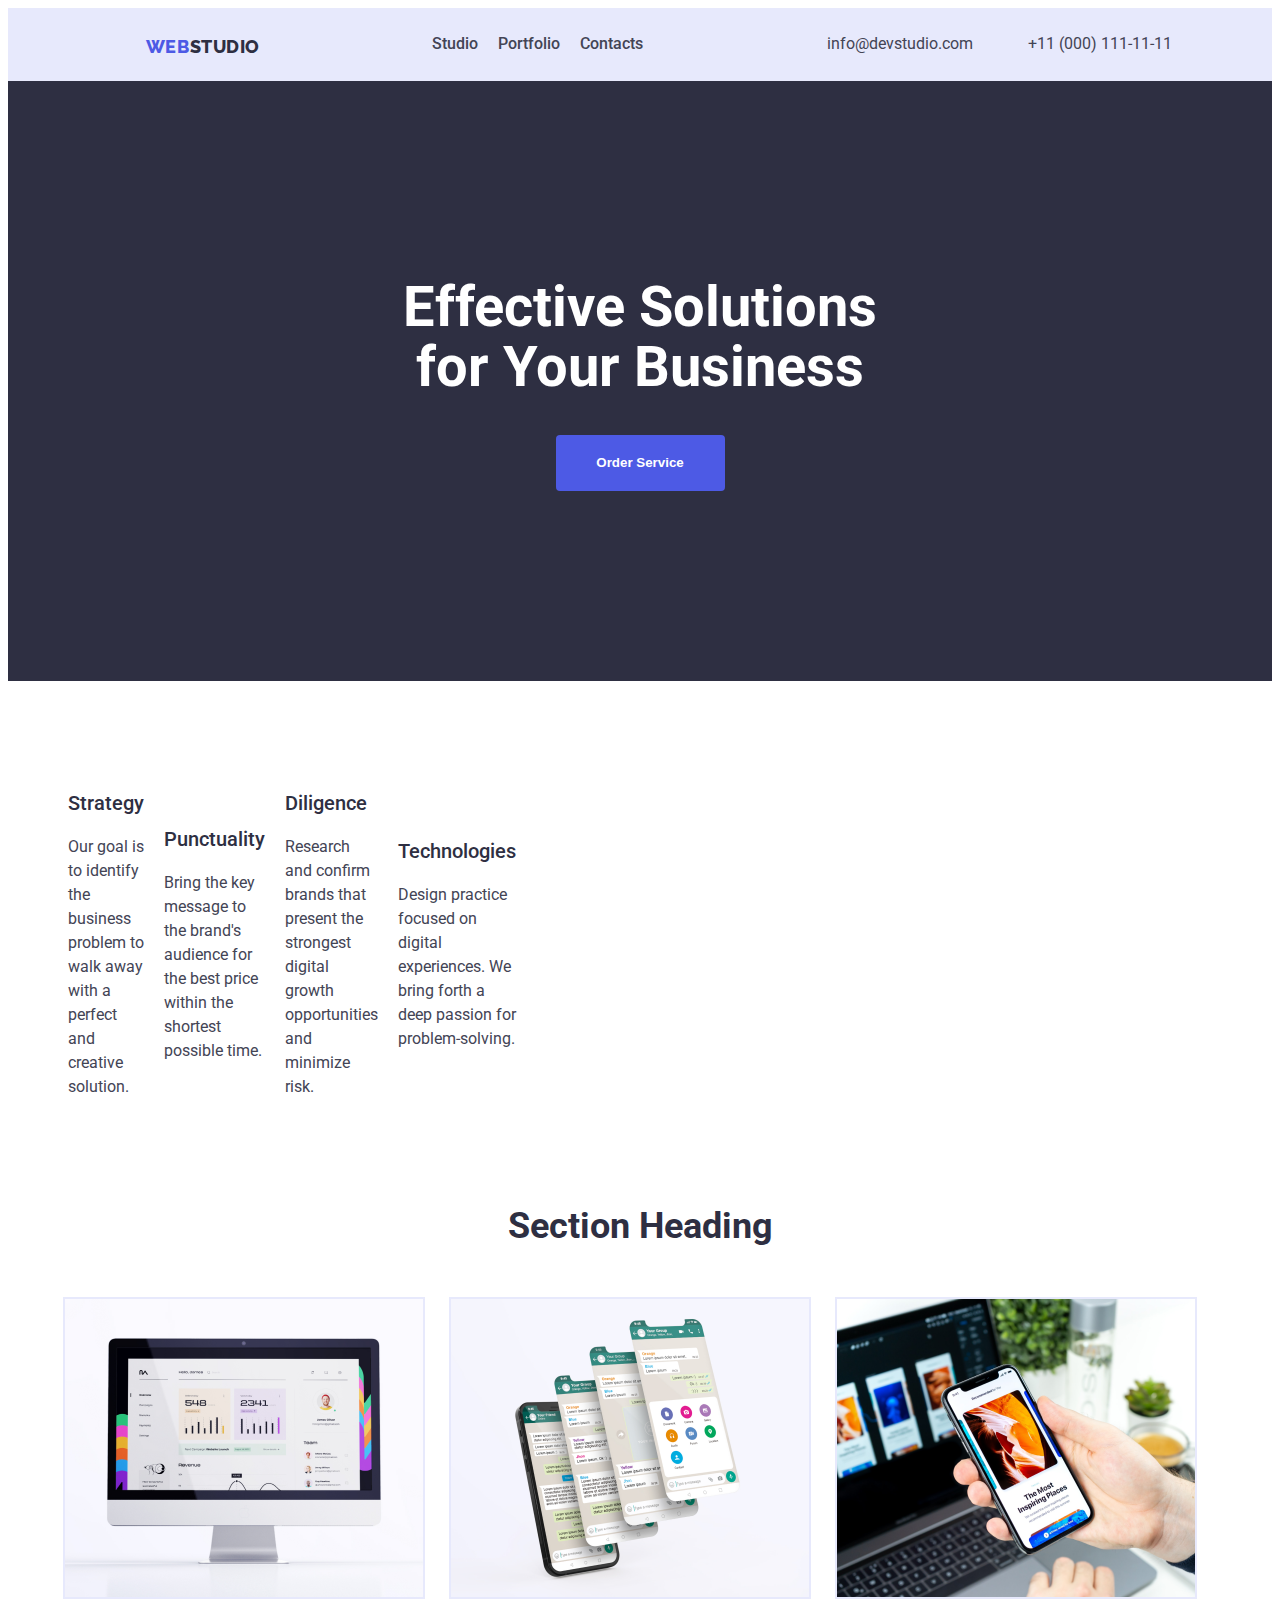
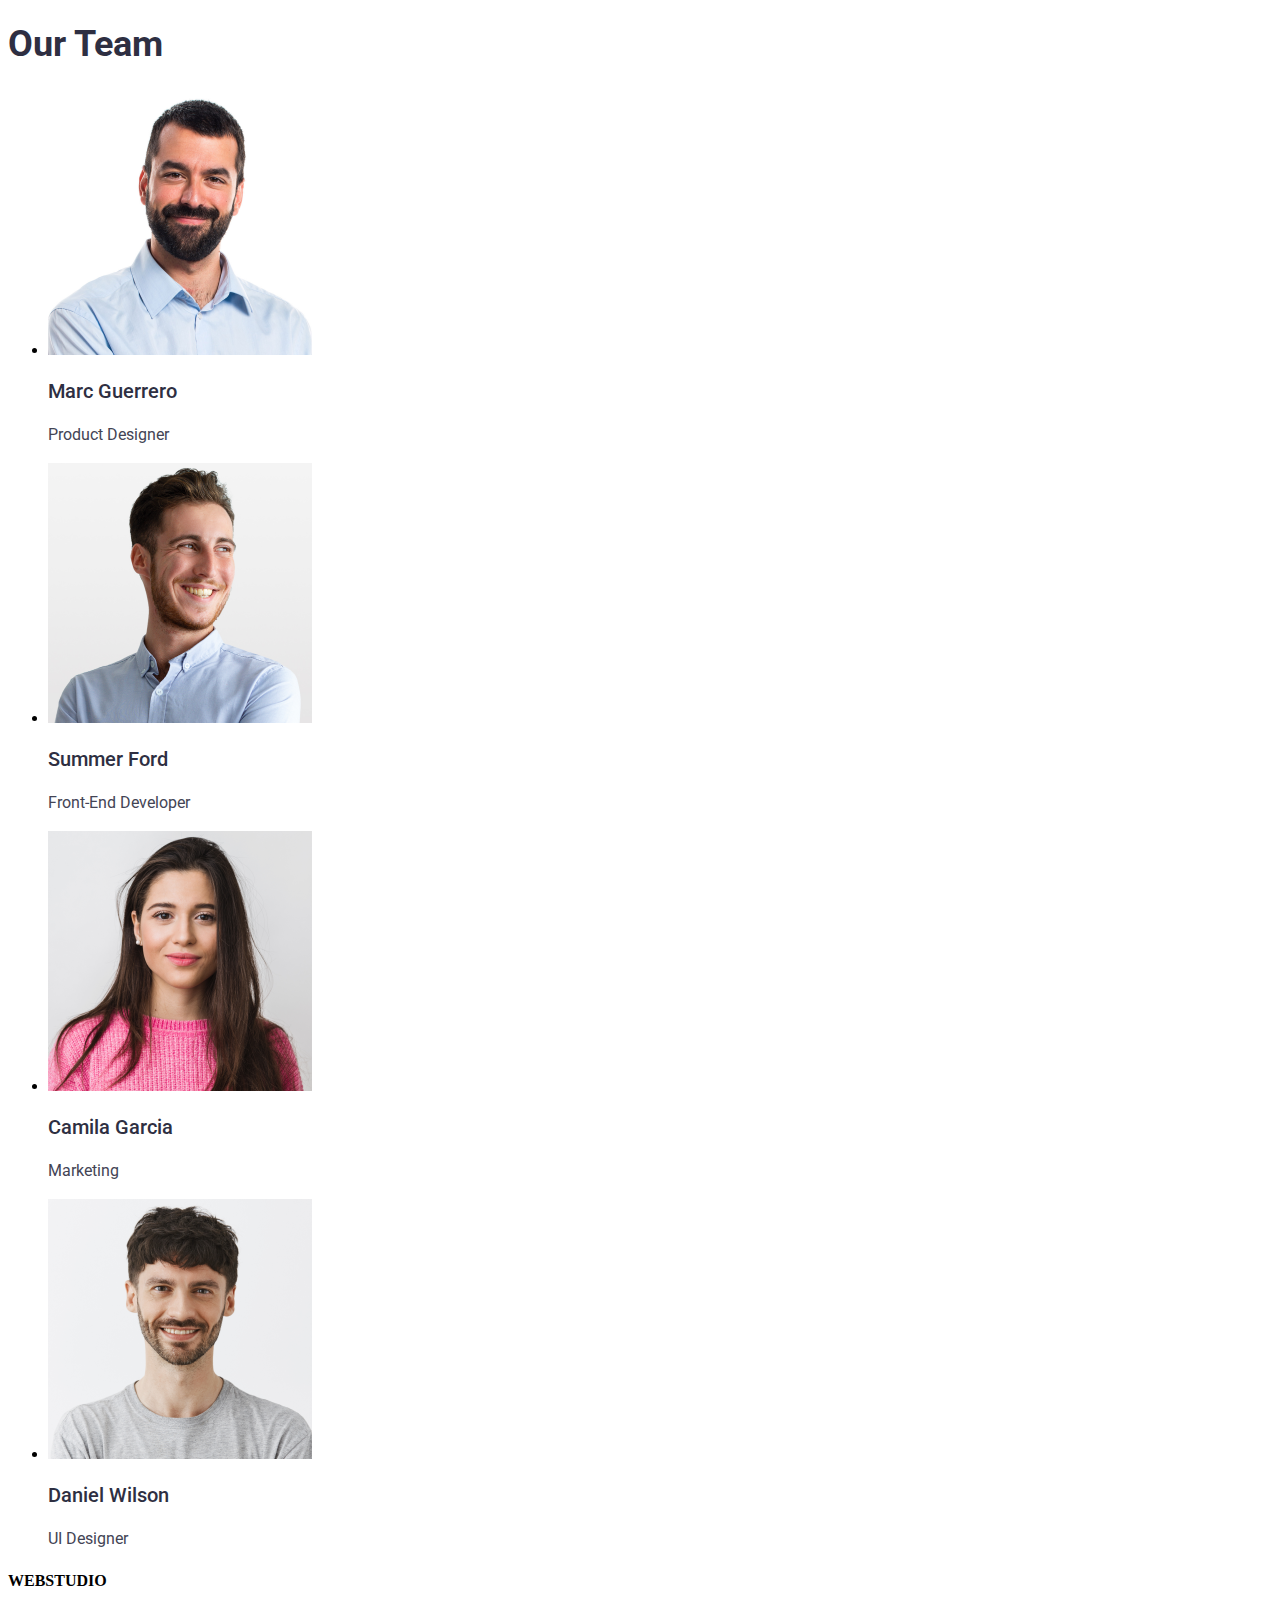
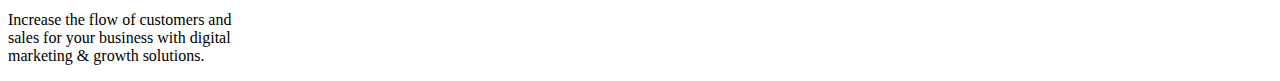
==== index.html @ 8cccce79 "updated html" ====
<!DOCTYPE html>
<html lang="en">
<head>
    <meta charset="UTF-8">
    <meta name="viewport" content="width=device-width, initial-scale=1.0">
    <title>WEBSTUDIO</title>

    <link rel="preconnect" href="https://fonts.googleapis.com">
    <link rel="preconnect" href="https://fonts.gstatic.com" crossorigin>
    <link href="https://fonts.googleapis.com/css2?family=Open+Sans&family=Raleway:wght@800&family=Roboto:wght@400;500;700;900&display=swap" rel="stylesheet">

    <link rel="stylesheet" href="styles.css">

</head>

<body>
    <div class="navigation-bar">
        <div class="centered-logo">
            <h2><span class="logo"><span class="web">WEB</span><span class="studio">STUDIO</span></span></h2>
        </div>
    
        <div class="header-body-medium">
            <nav class="body-medium">
                <ul>
                    <li><a href="index.html"><span class="header-nav-studio studio-link" alt="Studio Page">Studio</span></a></li>
                    <li><a href="portfolio.html"><span class="header-nav-portfolio portfolio" alt="Portfolio Page">Portfolio</span></a></li>
                    <li><a href="#"><span class="header-nav-contacts contacts">Contacts</span></a></li>
                </ul>
            </nav>
        </div>
    
        <div class="contact-info">
            <ul class="body">
                <li><a href="mailto:contact@example.com" class="header-nav-mail email">info@devstudio.com</a></li>
                <li><a href="tel:+110001111111" class="header-nav-phone phone">+11 (000) 111-11-11</a></li>
            </ul>
        </div>
    </div>
    
</header>

    <main>

        <div class="banner1">
            <h1 class="header-1 tagline">Effective Solutions <br> for Your Business</h1>
            <br>
            <button class="button-text" type="button">Order Service</button>
        </div>

        <div class="section-content-1">
            <table class="feature-table">
                <tr>
                    <td>
                        <h3>Strategy</h3>
                        <p class="body">Our goal is to identify the business problem to walk away with a perfect and creative solution.</p>
                    </td>
                    <td>
                        <h3>Punctuality</h3>
                        <p class="body">Bring the key message to the brand's audience for the best price within the shortest possible time.</p>
                    </td>
                    <td>
                        <h3>Diligence</h3>
                        <p class="body">Research and confirm brands that present the strongest digital growth opportunities and minimize risk.</p>
                    </td>
                    <td>
                        <h3>Technologies</h3>
                        <p class="body">Design practice focused on digital experiences. We bring forth a deep passion for problem-solving.</p>
                    </td>
                </tr>
            </table>
        </div>

        <section class="services1">
            <h2 class="section-heading">Section Heading</h2>
            <div class="image-container">
                <img class="images" src="images/img/Mac1.png" alt="Mac Computer" width="360">
                <img class="images" src="images/img/PhoneScreens1.png" alt="Android Phone" width="360">
                <img class="images" src="images/img/PhoneOnHand1.png" alt="Phone Use" width="360">
            </div>
        </section>
    
    <section class="team1">
        <h2 class="section-heading">Our Team</h2>

<ul>
    <li>
        <img class="team1" src="images/img/Mark_Guerrero.png" alt="Marc Guerrero, Product Designer " width="264">
        <h3>Marc Guerrero</h3>
        <p class="body">Product Designer</p>
    </li>

    <li>
        <img class="team1" src="images/img/Tom_Ford.png" alt="Tom Ford, Front-End Developer" width="264">
        <h3>Summer Ford</h3>
        <p class="body">Front-End Developer</p>
    </li>

    <li>
        <img class="team1" src="images/img/Camila_Garcia.png" alt="Camila Garcia, Marketing" width="264">
        <h3>Camila Garcia</h3>
        <p class="body">Marketing</p>
    </li>

    <li>
        <img class="team1" src="images/img/Daniel_Wilson.png" alt="Daniel Wilson, UI Designer" width="264">
        <h3>Daniel Wilson</h3>
        <p class="body">UI Designer</p>
    </li>

</ul>

</section>
    </main>
    
<footer>
        <h4><span id="web-footer">WEB</span><span id="studio-footer">STUDIO</span></h4>
        <p>Increase the flow of customers and <br> sales for your business with digital <br> marketing & growth solutions.</p>
</footer>

    </body>
</html>
---- styles.css ----
:root{
    --primary-brand-color: #4D5AE5;
    --pressed-state-color: #404BBF;
    --primary-dark-overlays: #2E2F42;
    --primary-success-color: #31D0AA;
    --primary-light-mode-background: #F4F4FD;
    --primary-accent-color: #E7E9FC;
    --primary-body-color: #434455;

}

/* General Styles */

.header-1 {
    font-family: "Roboto", sans-serif;
    font-weight: 700;
    font-size: 56px;
    line-height: 60px;
    letter-spacing: 2%;
}

h2 {
    font-family: "Roboto", sans-serif;
    font-weight: 700;
    font-size: 36px;
    letter-spacing: 2%;
    color: var(--primary-dark-overlays)
}

h3 {
    font-family: "Roboto", sans-serif;
    font-weight: 500;
    font-size: 20px;
    letter-spacing: 2%;
    color: #2E2F42; 
}

.body-medium {
    font-family: "Roboto", sans-serif;
    font-weight: 500;
    font-size: 16px;
    letter-spacing: 2%;
    line-height: 24px;
    color: var(--primary-body-color)
}

.body {
    font-family: "Roboto", sans-serif;
    font-weight: 400;
    font-size: 16px;
    letter-spacing: 2%;
    line-height: 24px;
    color: var(--primary-body-color);
}

/* Link and Small typography not yet included */

/* Navigation */

.navigation-bar {
    width: 100%;;
    height: 72px;
    background: linear-gradient(0deg, #E7E9FC, #E7E9FC), linear-gradient(0deg, #FFFFFF, #FFFFFF);
    border-bottom: 1px solid var(--primary-accent-color);
    display: flex;
    justify-content: space-between;
    align-items: center;
    padding: 0;
}

.centered-logo {
    display: flex;
    align-items: center;
    line-height: 72px;
    margin-left: 3%;
    padding-left: 100px;
}

.web {
    font-family: "Raleway",sans-serif;
    font-size: 18px;
    font-weight: 800;
    /* line-height: 21px; */
    letter-spacing: 0.03em;
    text-align: left;
    color: var(--primary-brand-color);
}
.studio {
    font-family: "Raleway", sans-serif;
    font-size: 18px;
    font-weight: 800;
    /* line-height: 21px; */
    letter-spacing: 0.03em;
    text-align: left;
    color: var(--primary-dark-overlays);
}

.header-body-medium {
    display: flex;
    align-items: center;
    margin-left: 1%;
}

.header-body-medium ul {
    list-style-type: none;
    padding: 0;
    margin: 0;
    display: flex;
}

.header-body-medium li {
    display: inline-block;
    margin-right: 20px;
}

.header-body-medium a {
    text-decoration: none;
    color: inherit;
}

.contact-info ul {
    list-style-type: none;
    padding: 0;
    margin: 0;
    display: flex;
}

.contact-info li {
    text-decoration: none;
}

.header-nav-mail,
.header-nav-phone {
    text-decoration: none; /* Remove link decorations */
    color: inherit; /* Inherit the text color from the parent */
}

.header-nav-mail {
    margin-left: 5px;
    padding-right: 50px;
}

.header-nav-phone {
    margin-left: 5px;
    padding-right: 100px;
}

/* END OF NAVIGATION BAR */

/* Banner */

.banner1 {
    width: 100%;
    height: 600px;
    /* top: 72px; */
    background-color: var(--primary-dark-overlays);
    position: relative;
    display: flex;
    flex-direction: column;
    justify-content: center;
    align-items: center;
}

.tagline {
    color: #FFFFFF;
    width: 496px;
    height: 120px;
    top: 100px;
    left: 472px;
    text-align: center;
    font-size: 56px;
    margin: 5px auto 0 auto;
}

/* Styling for the button */
.button-text {
    width: 169px;
    height: 56px;
    /* padding: 16px 32px; */
    border-radius: 4px;
    background: var(--primary-brand-color);
    color: #FFFFFF;
    text-decoration: none;
    cursor: pointer;
    transition: background-color 0.3s ease;
    border: none; /* Remove border */
    outline: none; /* Remove outline on focus */
    font-weight: bold; /* Optionally, make the font bold */
    letter-spacing: 4%;
    margin-top: 20px; /* Remove margin  for padding */
}

.button-text:hover,
.button-text:active {
    background: var(--pressed-state-color);
}

/* END OF BANNER */

/* Table 1 */

.section-content-1 {
    margin-top: 80px; /* away from the bottom of .banner1 */
    margin-left: 50px; /* Add 50px margin from the left */
    margin-right: 50px; /* Add 50px margin from the right */
}

/* Remove list decorations */
.section-content-1 ul {
    list-style: none;
    padding: 0;
    margin: 0;
}

/* Align table headings with h3 attributes */
.section-content-1 table {
    width: 100px;
    border-collapse: collapse;
}

.section-content-1 th {
    font-family: "Roboto", sans-serif;
    font-weight: 500;
    font-size: 20px;
    letter-spacing: 2%;
    color: #2E2F42;
    text-align: left;
    padding: 10px;
}

/* Align paragraphs with .body attributes */
.section-content-1 td {
    font-family: "Roboto", sans-serif;
    font-weight: 400;
    font-size: 16px;
    letter-spacing: 2%;
    line-height: 24px;
    color: var(--primary-body-color);
    text-align: left;
    padding: 10px;
}

/* Responsive table - split into two columns on smaller screens */
@media (max-width: 768px) {
    .section-content-1 table {
        display: block;
    }

    .section-content-1 td,
    .section-content-1 th {
        display: block;
        width: 100%;
    }
}

/* END OF TABLE 1 */

/* Section Services1 */
.services1 {
    margin-top: 80px;
    text-align: center;
}

.services1 ul {
    list-style: none;
    padding: 0;
    margin: 0;
    display: flex;
    justify-content: center; /* Center the items horizontally */
    align-items: center; /* Center the items vertically */
    flex-wrap: wrap;
}

.section-heading {
    font-family: "Roboto", sans-serif;
    font-weight: 700;
    font-size: 36px;
    letter-spacing: 2%;
    color: var(--primary-dark-overlays);
    margin-top: 20px;
}

/* Horizontal alignment for images */
.services1 ul {
    display: flex;
    justify-content: space-between;
    align-items: center;
    flex-wrap: wrap;
}

.images {
    width: 360px;
    height: 300px;
    border: 1px solid #E7E9FC;
    background-color: #E7E9FC;
    margin-top: 20px;
    flex: 1;
    margin-right: 20px; /* Adds a small gap between images */
}
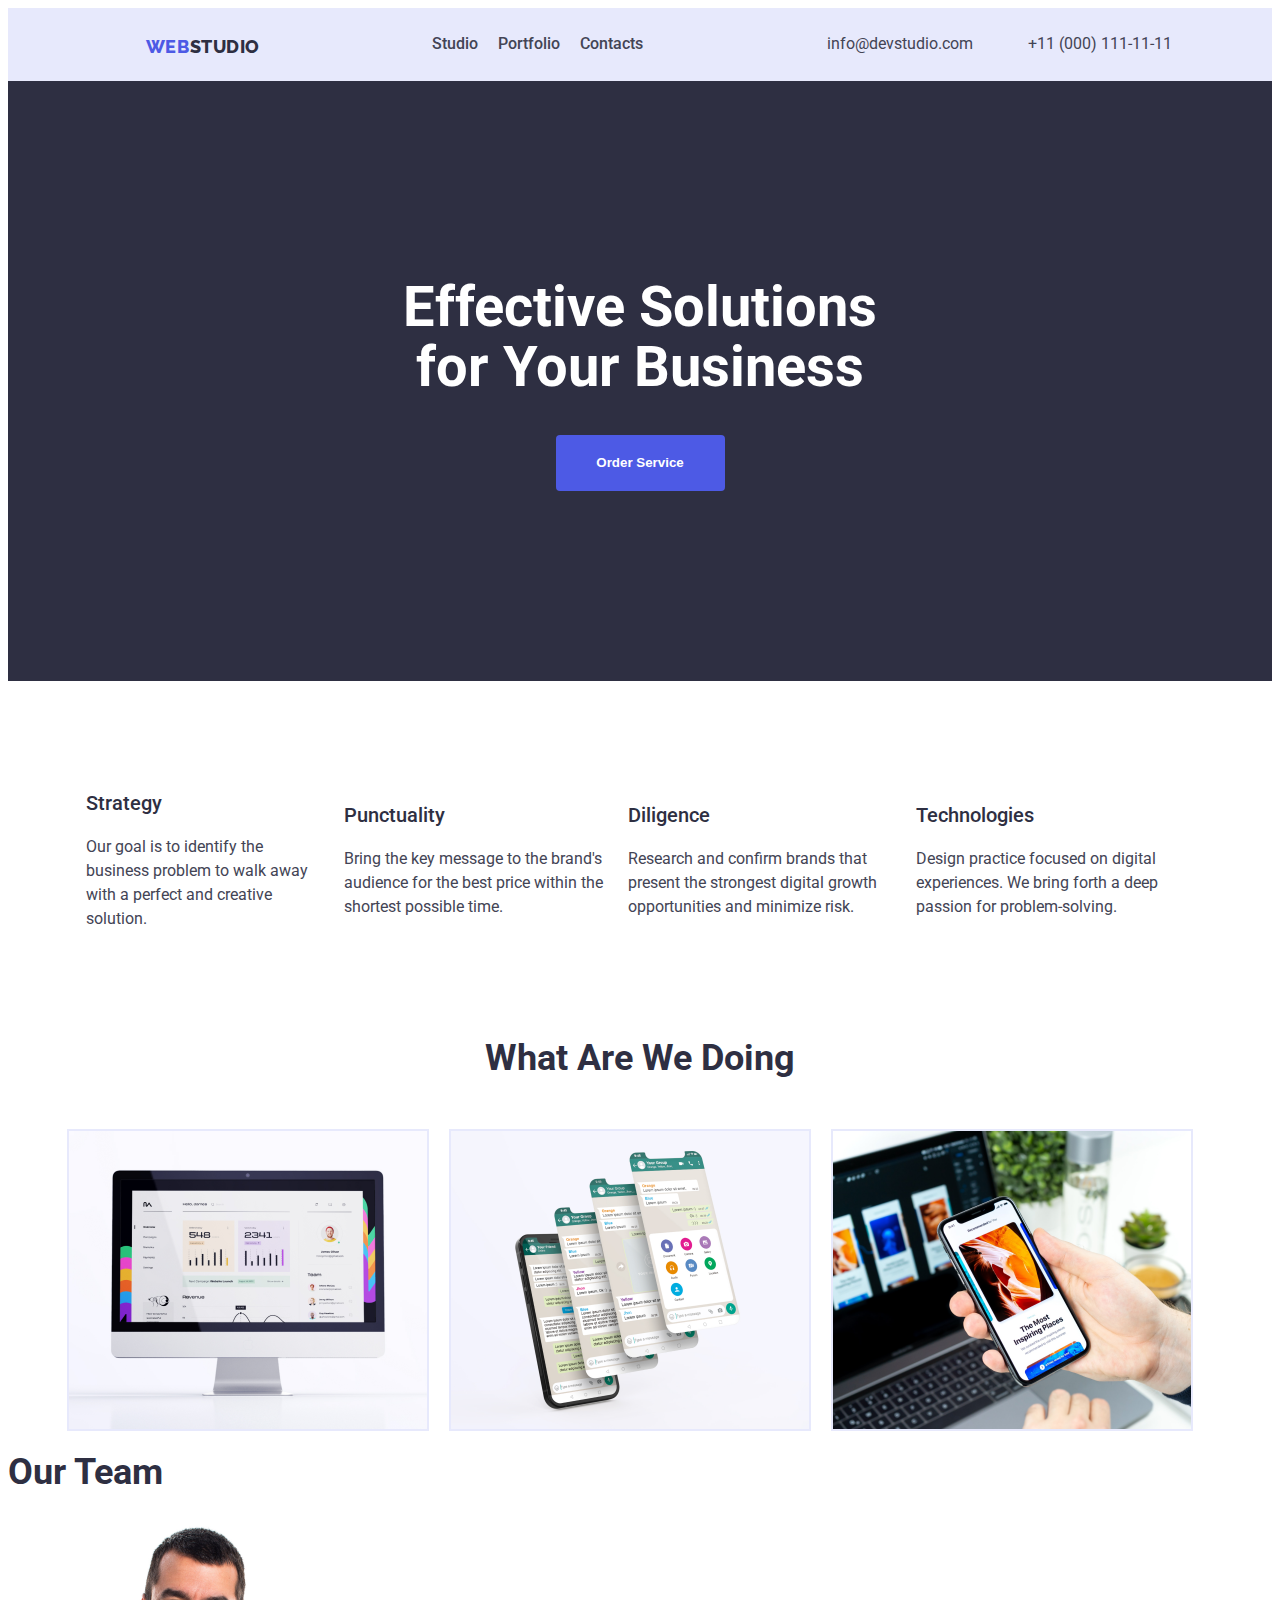
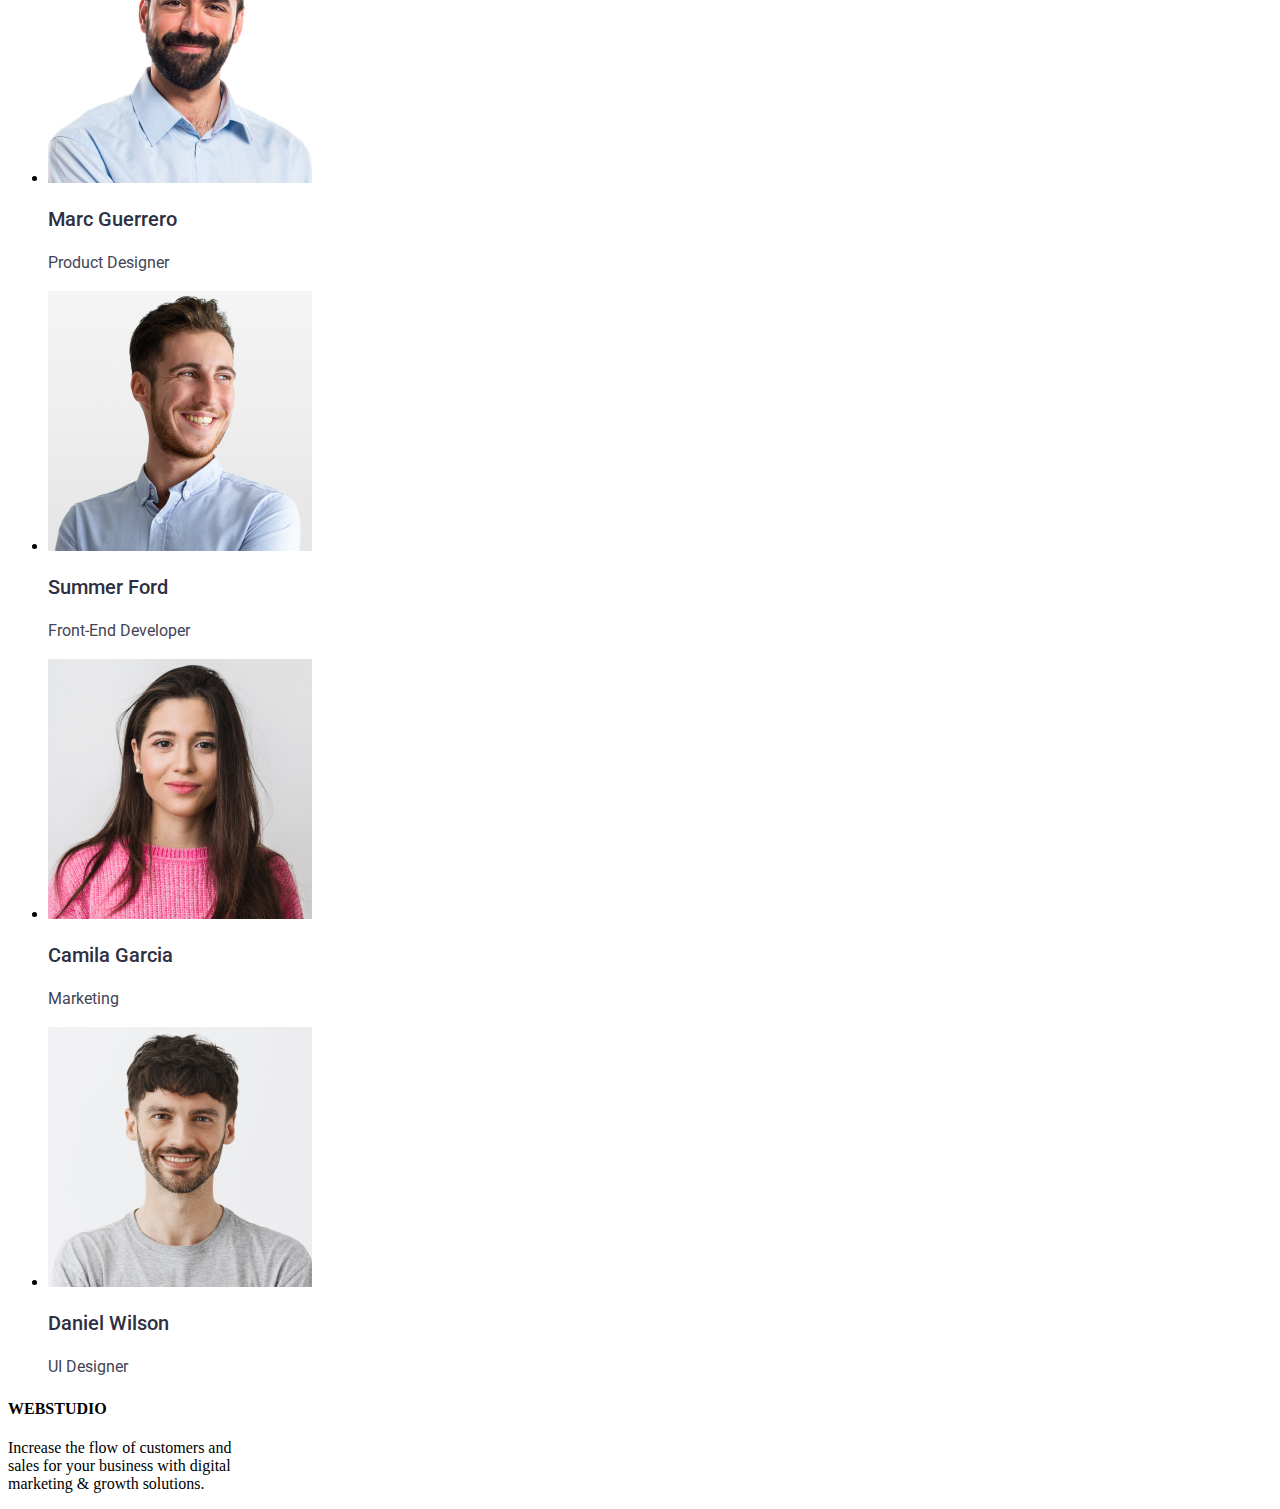
==== commit cf827d7f: "fixed tables" ====
--- a/index.html
+++ b/index.html
@@ -71,7 +71,7 @@
         </div>
 
         <section class="services1">
-            <h2 class="section-heading">Section Heading</h2>
+            <h2 class="section-heading">What Are We Doing</h2>
             <div class="image-container">
                 <img class="images" src="images/img/Mac1.png" alt="Mac Computer" width="360">
                 <img class="images" src="images/img/PhoneScreens1.png" alt="Android Phone" width="360">
--- a/styles.css
+++ b/styles.css
@@ -214,9 +214,11 @@
 
 /* Align table headings with h3 attributes */
 .section-content-1 table {
-    width: 100px;
+    margin: 0 auto; /* Center the table horizontally */
+    max-width: 1128px; /* Set a maximum width for the table */
     border-collapse: collapse;
 }
+
 
 .section-content-1 th {
     font-family: "Roboto", sans-serif;
@@ -261,16 +263,6 @@
     text-align: center;
 }
 
-.services1 ul {
-    list-style: none;
-    padding: 0;
-    margin: 0;
-    display: flex;
-    justify-content: center; /* Center the items horizontally */
-    align-items: center; /* Center the items vertically */
-    flex-wrap: wrap;
-}
-
 .section-heading {
     font-family: "Roboto", sans-serif;
     font-weight: 700;
@@ -280,11 +272,10 @@
     margin-top: 20px;
 }
 
-/* Horizontal alignment for images */
-.services1 ul {
-    display: flex;
-    justify-content: space-between;
-    align-items: center;
+.image-container {
+    display: flex;
+    justify-content: center; /* Center horizontally */
+    align-items: center; /* Center vertically */
     flex-wrap: wrap;
 }
 
@@ -294,6 +285,5 @@
     border: 1px solid #E7E9FC;
     background-color: #E7E9FC;
     margin-top: 20px;
-    flex: 1;
     margin-right: 20px; /* Adds a small gap between images */
 }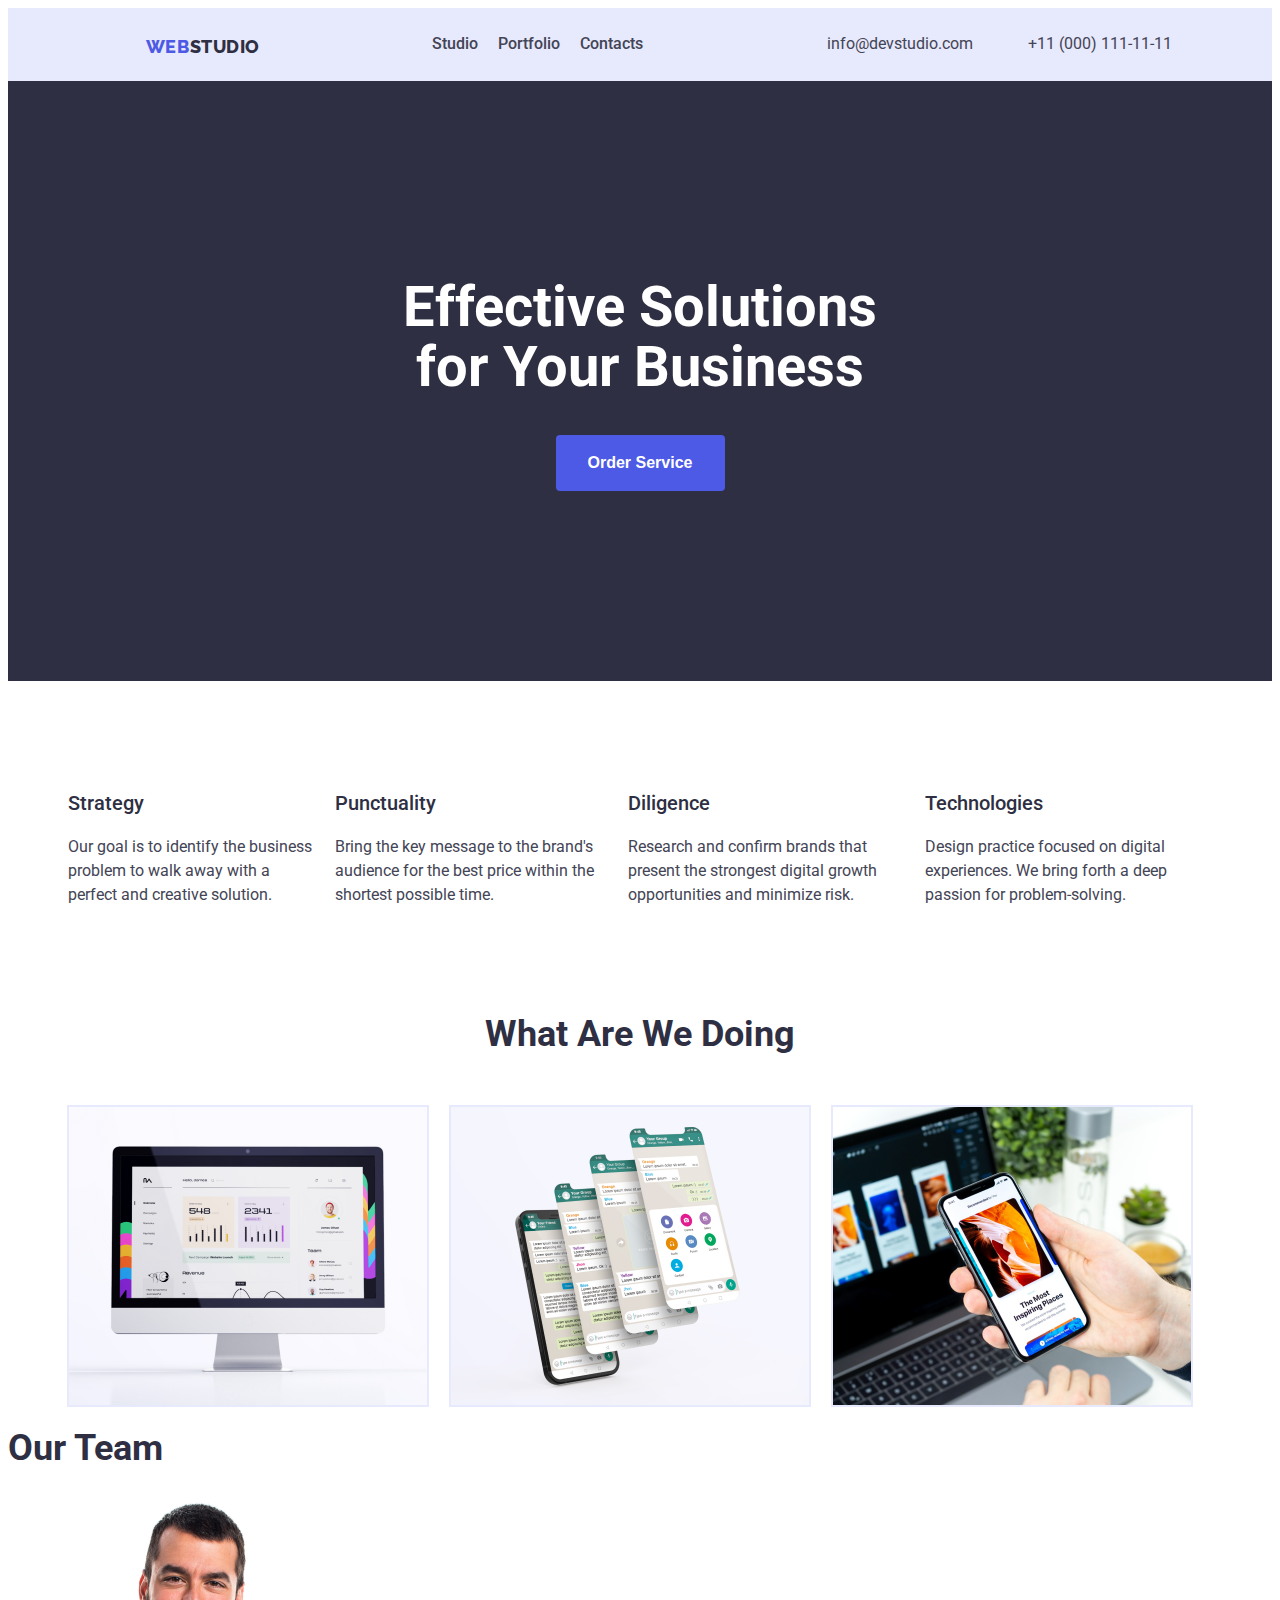
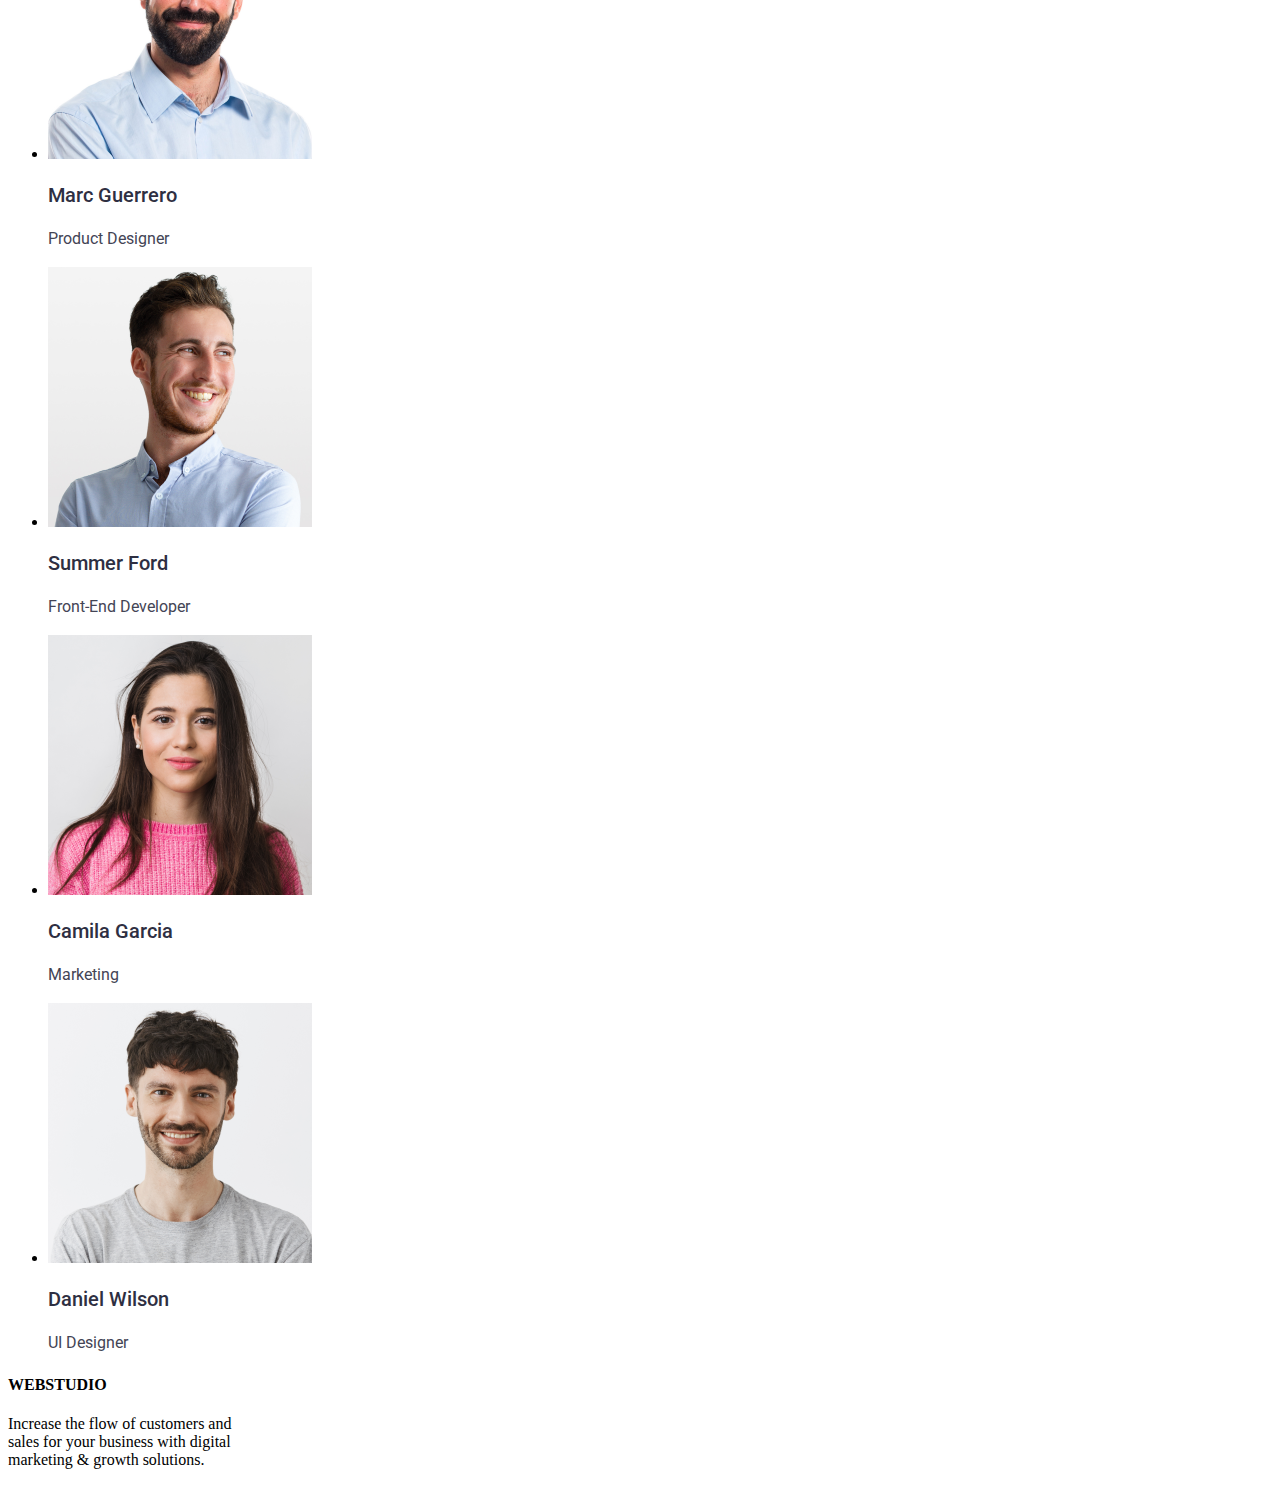
==== commit 97382f09: "updating fixes" ====
--- a/index.html
+++ b/index.html
@@ -14,6 +14,7 @@
 </head>
 
 <body>
+    <header>
     <div class="navigation-bar">
         <div class="centered-logo">
             <h2><span class="logo"><span class="web">WEB</span><span class="studio">STUDIO</span></span></h2>
--- a/styles.css
+++ b/styles.css
@@ -188,6 +188,7 @@
     font-weight: bold; /* Optionally, make the font bold */
     letter-spacing: 4%;
     margin-top: 20px; /* Remove margin  for padding */
+    font-size: 16px; /* Remove border for border with underline */
 }
 
 .button-text:hover,
@@ -205,6 +206,10 @@
     margin-right: 50px; /* Add 50px margin from the right */
 }
 
+.section-content-1 p {
+    min-height: 72px; /* Adjust the height as needed for at least 3 lines of text */
+}
+
 /* Remove list decorations */
 .section-content-1 ul {
     list-style: none;
@@ -215,7 +220,7 @@
 /* Align table headings with h3 attributes */
 .section-content-1 table {
     margin: 0 auto; /* Center the table horizontally */
-    max-width: 1128px; /* Set a maximum width for the table */
+    max-width: 1250px; /* Set a maximum width for the table */
     border-collapse: collapse;
 }
 
@@ -286,4 +291,8 @@
     background-color: #E7E9FC;
     margin-top: 20px;
     margin-right: 20px; /* Adds a small gap between images */
-}+}
+
+/* END OF SERVICES1 */
+
+
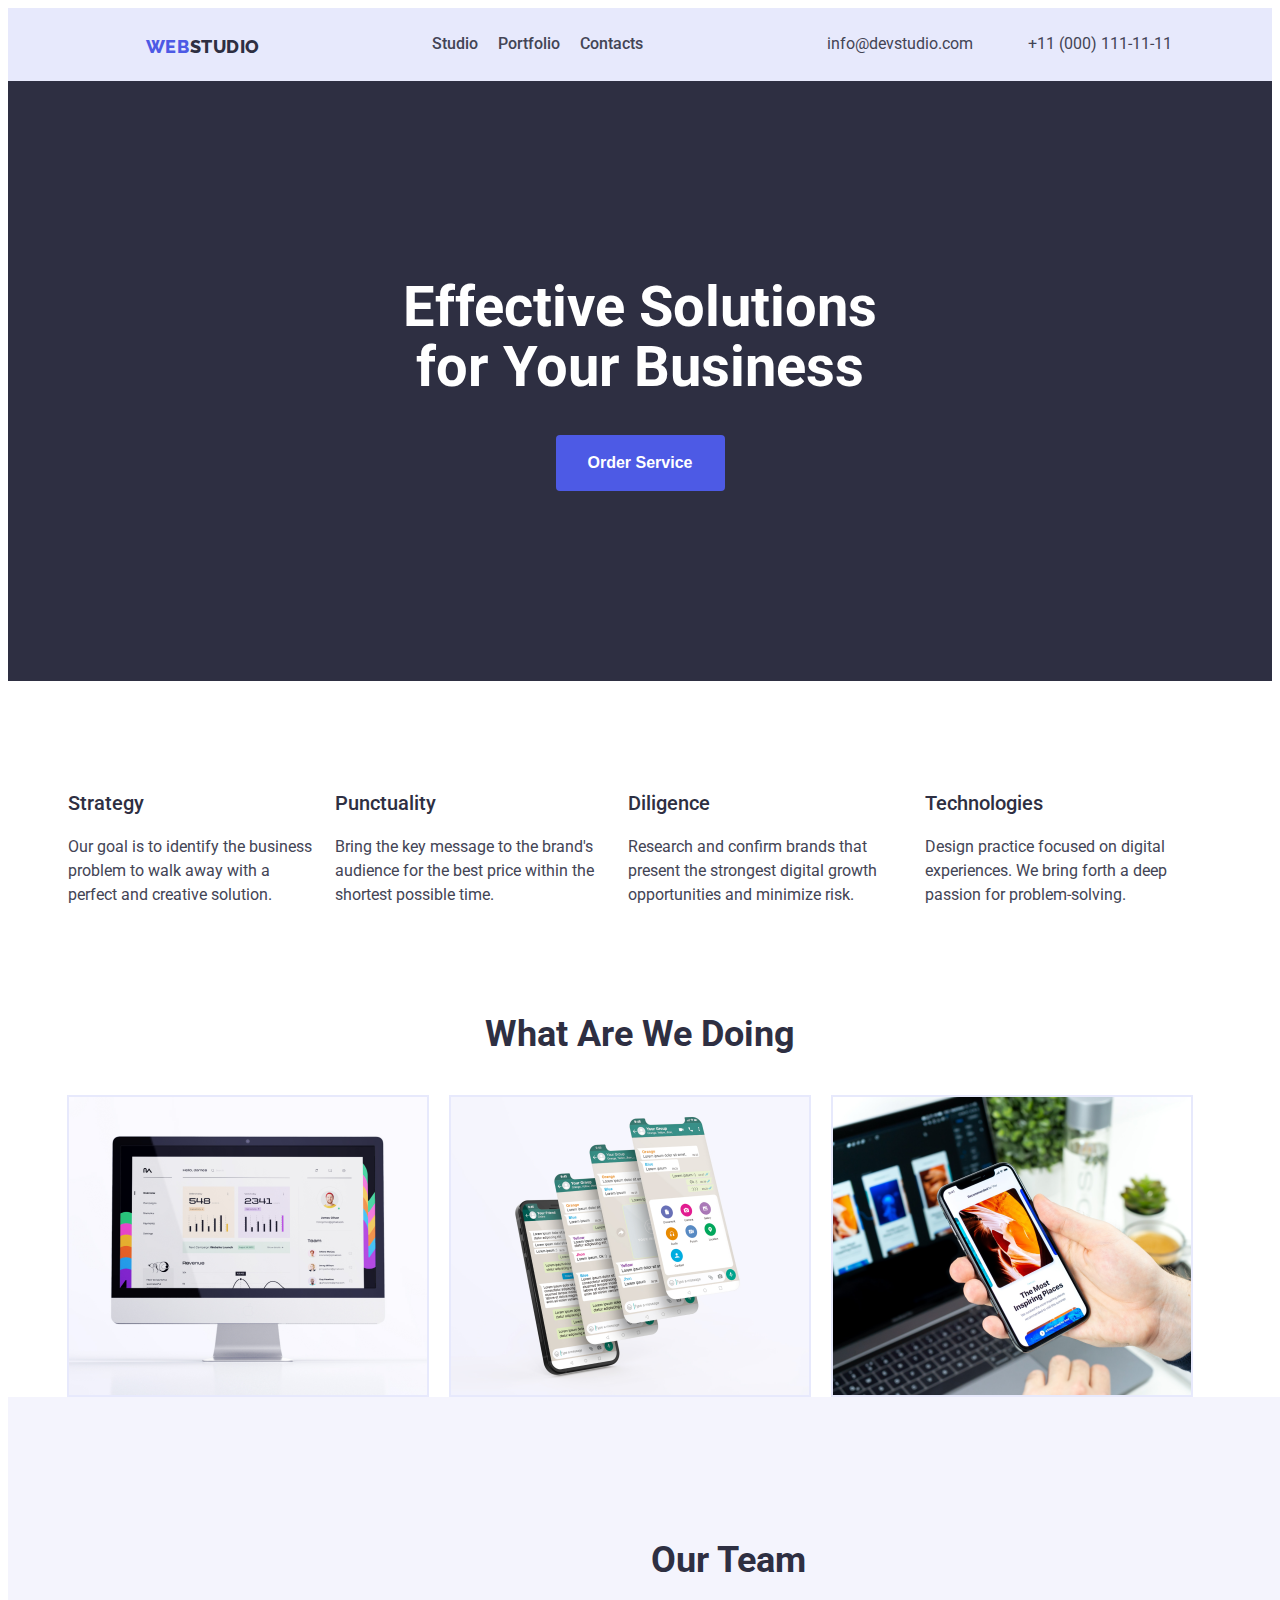
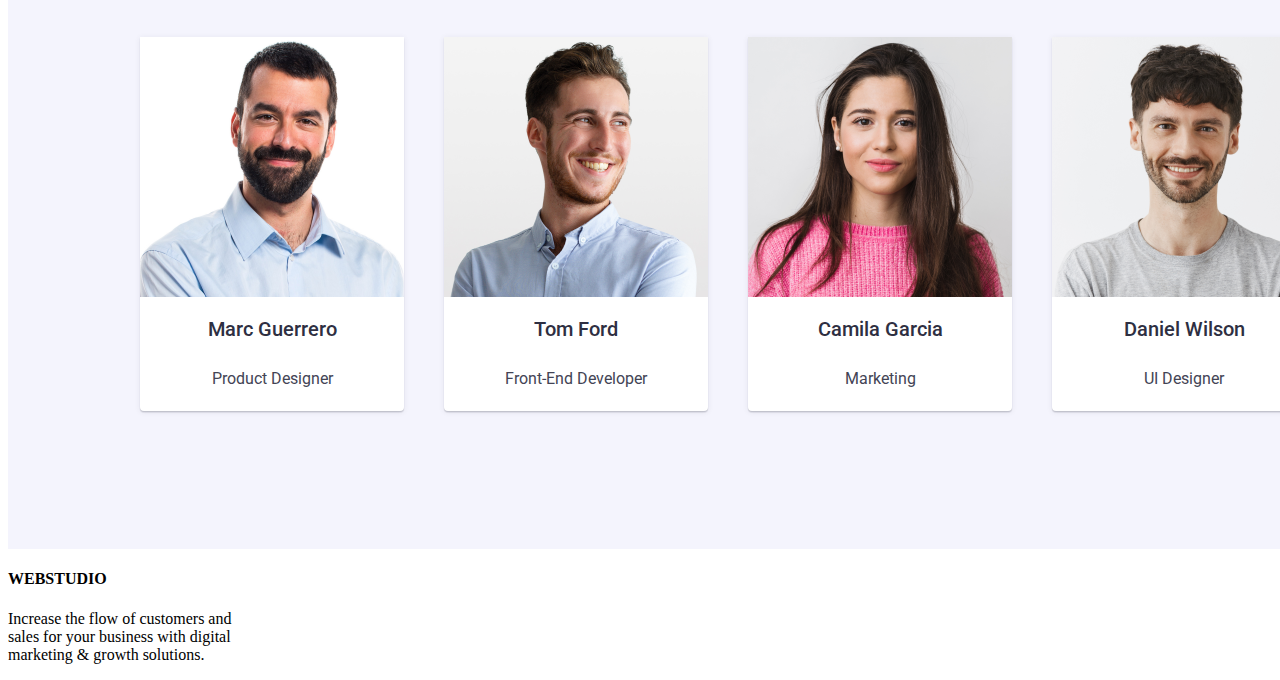
==== commit 6adee482: "updated css team" ====
--- a/index.html
+++ b/index.html
@@ -80,35 +80,39 @@
             </div>
         </section>
     
-    <section class="team1">
-        <h2 class="section-heading">Our Team</h2>
-
-<ul>
-    <li>
-        <img class="team1" src="images/img/Mark_Guerrero.png" alt="Marc Guerrero, Product Designer " width="264">
-        <h3>Marc Guerrero</h3>
-        <p class="body">Product Designer</p>
-    </li>
-
-    <li>
-        <img class="team1" src="images/img/Tom_Ford.png" alt="Tom Ford, Front-End Developer" width="264">
-        <h3>Summer Ford</h3>
-        <p class="body">Front-End Developer</p>
-    </li>
-
-    <li>
-        <img class="team1" src="images/img/Camila_Garcia.png" alt="Camila Garcia, Marketing" width="264">
-        <h3>Camila Garcia</h3>
-        <p class="body">Marketing</p>
-    </li>
-
-    <li>
-        <img class="team1" src="images/img/Daniel_Wilson.png" alt="Daniel Wilson, UI Designer" width="264">
-        <h3>Daniel Wilson</h3>
-        <p class="body">UI Designer</p>
-    </li>
-
-</ul>
+        <section class="team1">
+            <h2 class="section-heading">Our Team</h2>
+            <ul class="team-list">
+                <li class="team-member">
+                    <div class="team-member-content">
+                        <img src="images/img/Mark_Guerrero.png" alt="Marc Guerrero, Product Designer" width="264" height="260">
+                        <h3>Marc Guerrero</h3>
+                        <p class="body">Product Designer</p>
+                    </div>
+                </li>
+                <li class="team-member">
+                    <div class="team-member-content">
+                        <img src="images/img/Tom_Ford.png" alt="Tom Ford, Front-End Developer" width="264" height="260">
+                        <h3>Tom Ford</h3>
+                        <p class="body">Front-End Developer</p>
+                    </div>
+                </li>
+                <li class="team-member">
+                    <div class="team-member-content">
+                        <img src="images/img/Camila_Garcia.png" alt="Camila Garcia, Marketing" width="264" height="260">
+                        <h3>Camila Garcia</h3>
+                        <p class="body">Marketing</p>
+                    </div>
+                </li>
+                <li class="team-member">
+                    <div class="team-member-content">
+                        <img src="images/img/Daniel_Wilson.png" alt="Daniel Wilson, UI Designer" width="264" height="260">
+                        <h3>Daniel Wilson</h3>
+                        <p class="body">UI Designer</p>
+                    </div>
+                </li>
+            </ul>
+        </section>
 
 </section>
     </main>
--- a/styles.css
+++ b/styles.css
@@ -295,4 +295,91 @@
 
 /* END OF SERVICES1 */
 
-
+/* Team1 */
+
+.team1 {
+    width: 1440px;
+    height: 732px;
+    top: 1548px;
+    background: #F4F4FD;
+    text-align: center;
+    padding-top: 20px;
+    margin: 0 auto; /* Center the section horizontally */
+    display: flex;
+    flex-direction: column;
+    justify-content: center;
+    align-items: center;
+}
+
+.section-heading {
+    font-family: "Roboto", sans-serif;
+    font-weight: 700;
+    font-size: 36px;
+    letter-spacing: 2%;
+    color: var(--primary-dark-overlays);
+    margin-top: 20px;
+    margin-bottom: 20px;
+}
+
+.team-list {
+    list-style: none;
+    padding: 0;
+    display: flex;
+    flex-wrap: wrap;
+    justify-content: center;
+}
+
+.team-member {
+    width: 264px;
+    margin: 20px;
+    background: #FFFFFF;
+    border-radius: 0px 0px 4px 4px;
+    box-shadow: 0px 2px 1px 0px #2E2F4214, 0px 1px 1px 0px #2E2F4229, 0px 1px 6px 0px #2E2F4214;
+}
+
+.team-member-content {
+    width: 100%;
+    padding: 0;
+    display: flex;
+    flex-direction: column;
+    align-items: center;
+}
+
+.team-member img {
+    width: 264px;
+    height: 260px;
+    border-radius: 0;
+}
+
+.team-member h3 {
+    font-family: "Roboto", sans-serif;
+    font-weight: 500;
+    font-size: 20px;
+    letter-spacing: 2%;
+    color: #2E2F42;
+    margin-top: 20px;
+    margin-bottom: 10px;
+}
+
+.team-member p {
+    font-family: "Roboto", sans-serif;
+    font-weight: 400;
+    font-size: 16px;
+    letter-spacing: 2%;
+    line-height: 24px;
+    color: var(--primary-body-color);
+    margin-bottom: 20px;
+}
+
+/* Responsive styling */
+@media (max-width: 768px) {
+    .team-member {
+        width: calc(50% - 40px); /* 50% width with margin adjustments */
+    }
+}
+
+@media (max-width: 480px) {
+    .team-member {
+        width: 100%; /* Full width on smaller screens */
+    }
+}
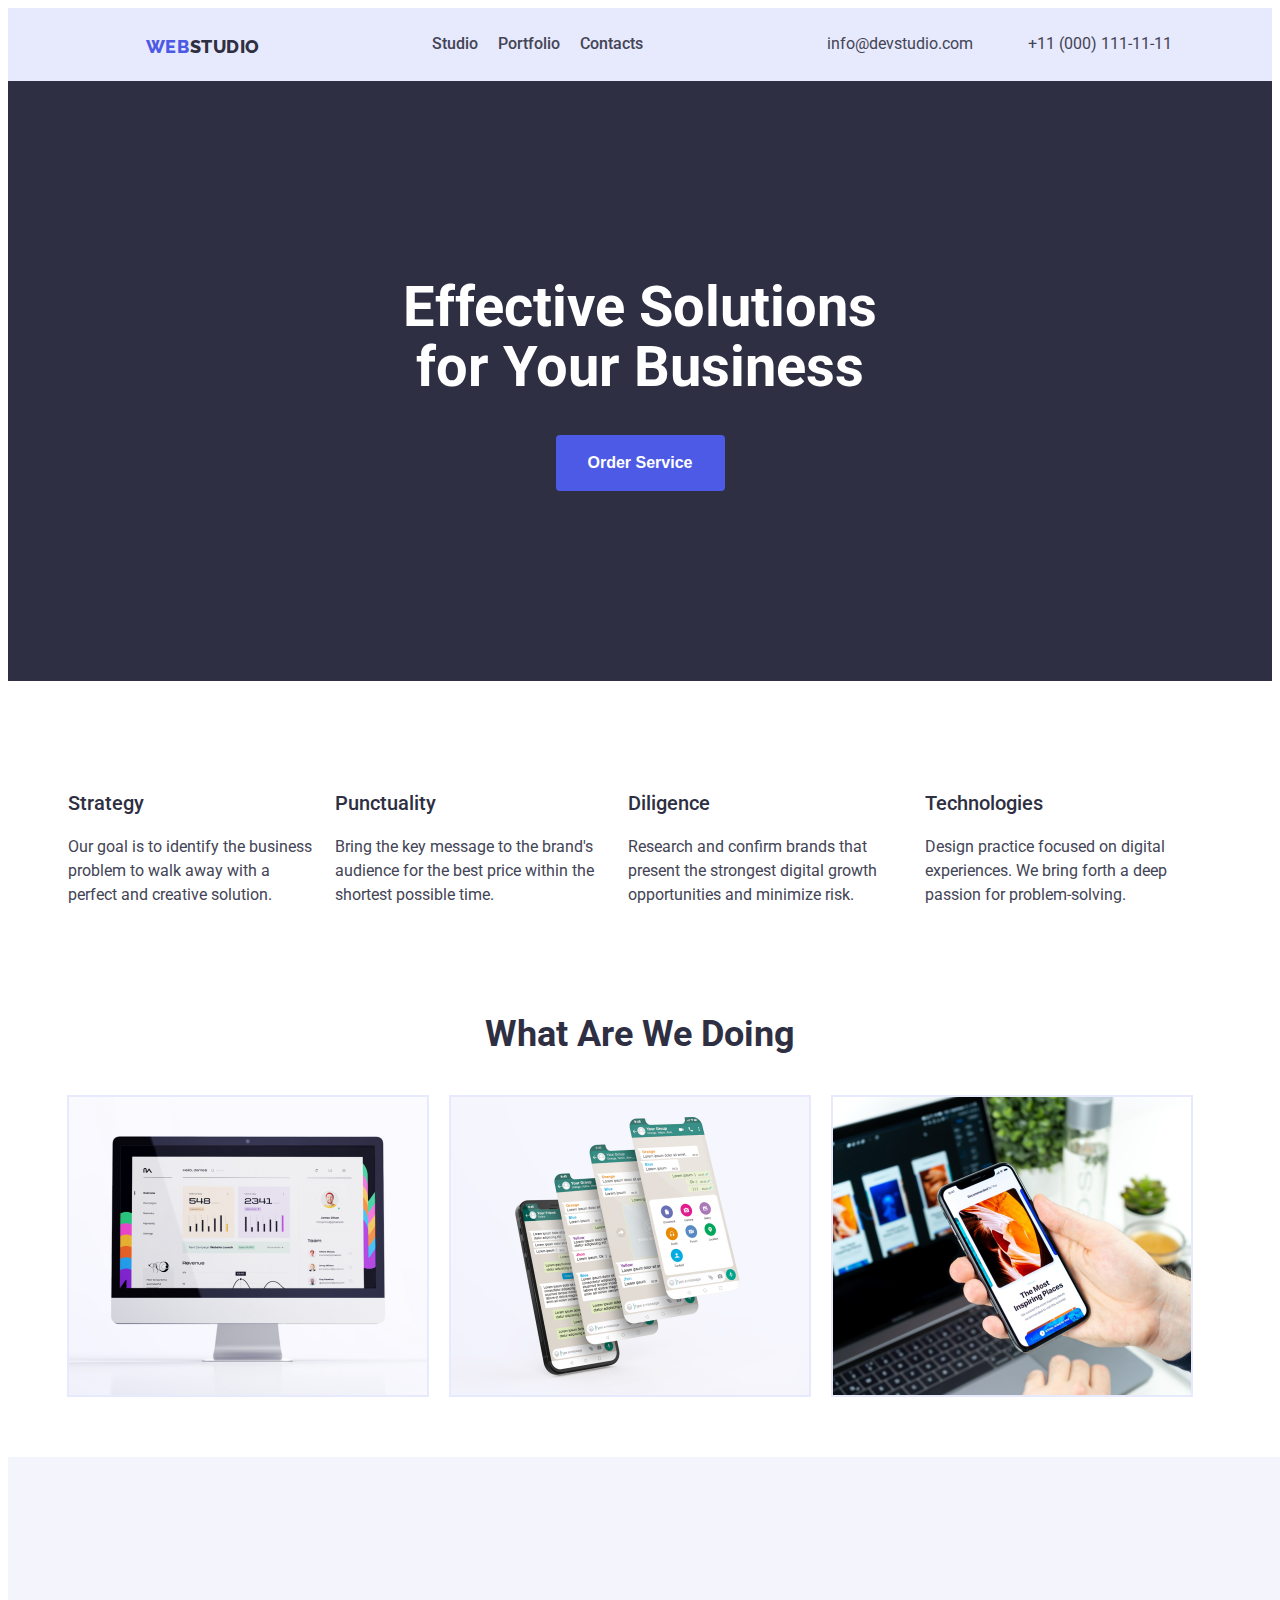
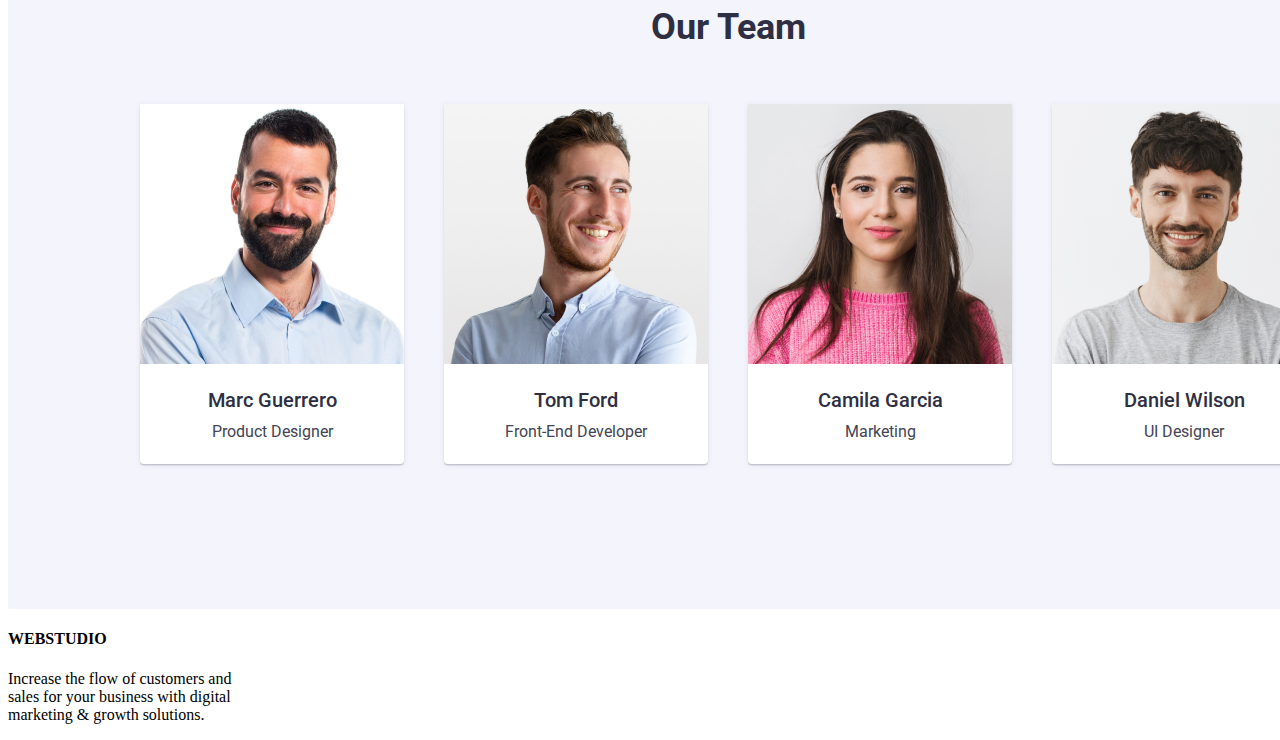
==== commit 4b42cc30: "Update index.html" ====
--- a/index.html
+++ b/index.html
@@ -84,31 +84,39 @@
             <h2 class="section-heading">Our Team</h2>
             <ul class="team-list">
                 <li class="team-member">
-                    <div class="team-member-content">
+                    <div class="team-member-content1"> <!-- Updated class name to differentiate -->
                         <img src="images/img/Mark_Guerrero.png" alt="Marc Guerrero, Product Designer" width="264" height="260">
-                        <h3>Marc Guerrero</h3>
-                        <p class="body">Product Designer</p>
+                        <div class="info-box"> <!-- New container for h3 and p -->
+                            <h3>Marc Guerrero</h3>
+                            <p class="body">Product Designer</p>
+                        </div>
                     </div>
                 </li>
                 <li class="team-member">
-                    <div class="team-member-content">
+                    <div class="team-member-content1">
                         <img src="images/img/Tom_Ford.png" alt="Tom Ford, Front-End Developer" width="264" height="260">
+                        <div class="info-box">
                         <h3>Tom Ford</h3>
                         <p class="body">Front-End Developer</p>
+                        </div>
                     </div>
                 </li>
                 <li class="team-member">
-                    <div class="team-member-content">
+                    <div class="team-member-content1">
                         <img src="images/img/Camila_Garcia.png" alt="Camila Garcia, Marketing" width="264" height="260">
+                        <div class="info-box">
                         <h3>Camila Garcia</h3>
                         <p class="body">Marketing</p>
+                        </div>
                     </div>
                 </li>
                 <li class="team-member">
-                    <div class="team-member-content">
+                    <div class="team-member-content1">
                         <img src="images/img/Daniel_Wilson.png" alt="Daniel Wilson, UI Designer" width="264" height="260">
+                        <div class="info-box">
                         <h3>Daniel Wilson</h3>
                         <p class="body">UI Designer</p>
+                        </div>
                     </div>
                 </li>
             </ul>
--- a/styles.css
+++ b/styles.css
@@ -265,6 +265,7 @@
 /* Section Services1 */
 .services1 {
     margin-top: 80px;
+    margin-bottom: 60px; /* Add margin to create distance */
     text-align: center;
 }
 
@@ -298,7 +299,7 @@
 /* Team1 */
 
 .team1 {
-    width: 1440px;
+    min-width: 1440px;
     height: 732px;
     top: 1548px;
     background: #F4F4FD;
@@ -357,8 +358,8 @@
     font-size: 20px;
     letter-spacing: 2%;
     color: #2E2F42;
-    margin-top: 20px;
-    margin-bottom: 10px;
+    margin-top: 20px; /* Keep the top margin as is */
+    margin-bottom: 8px; /* Adjust the bottom margin to 8px */
 }
 
 .team-member p {
@@ -368,7 +369,8 @@
     letter-spacing: 2%;
     line-height: 24px;
     color: var(--primary-body-color);
-    margin-bottom: 20px;
+    margin-top: 0; /* Adjust the top margin to 8px */
+    margin-bottom: 20px; /* Keep the bottom margin as is */
 }
 
 /* Responsive styling */
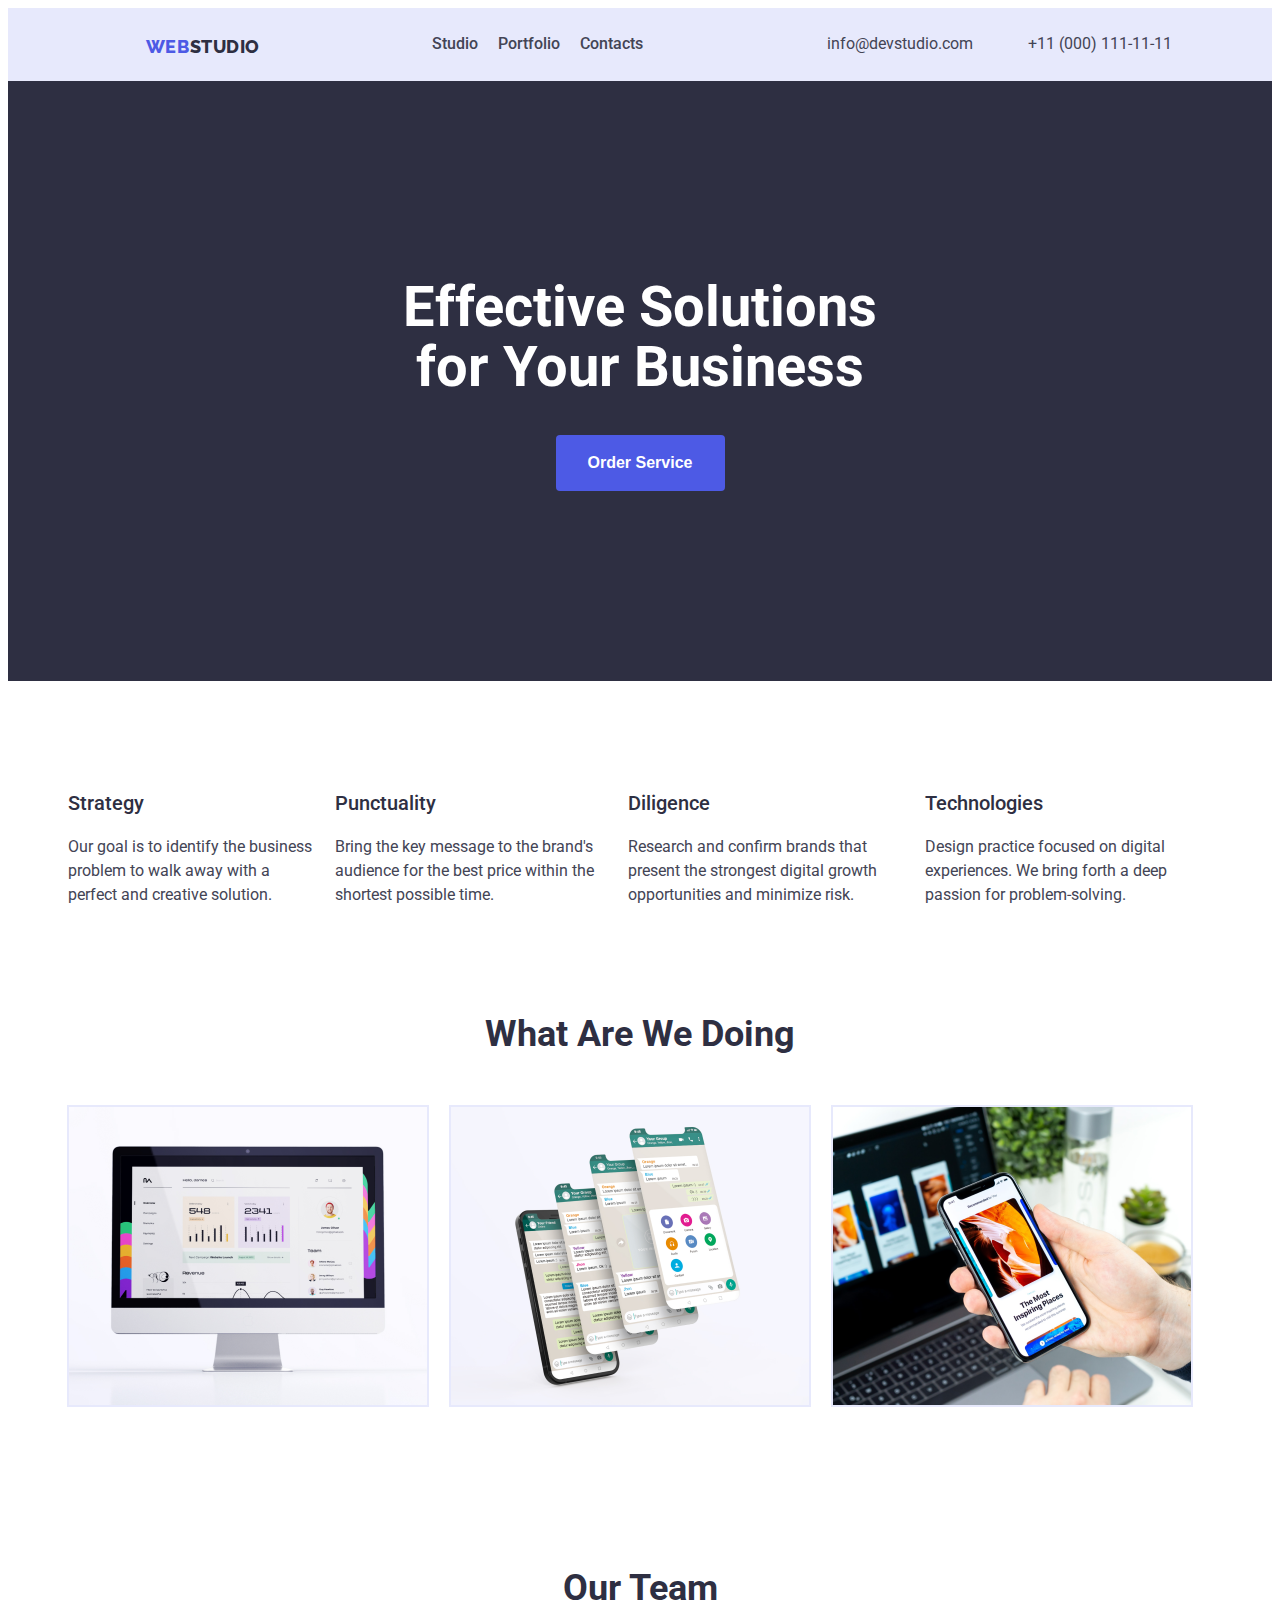
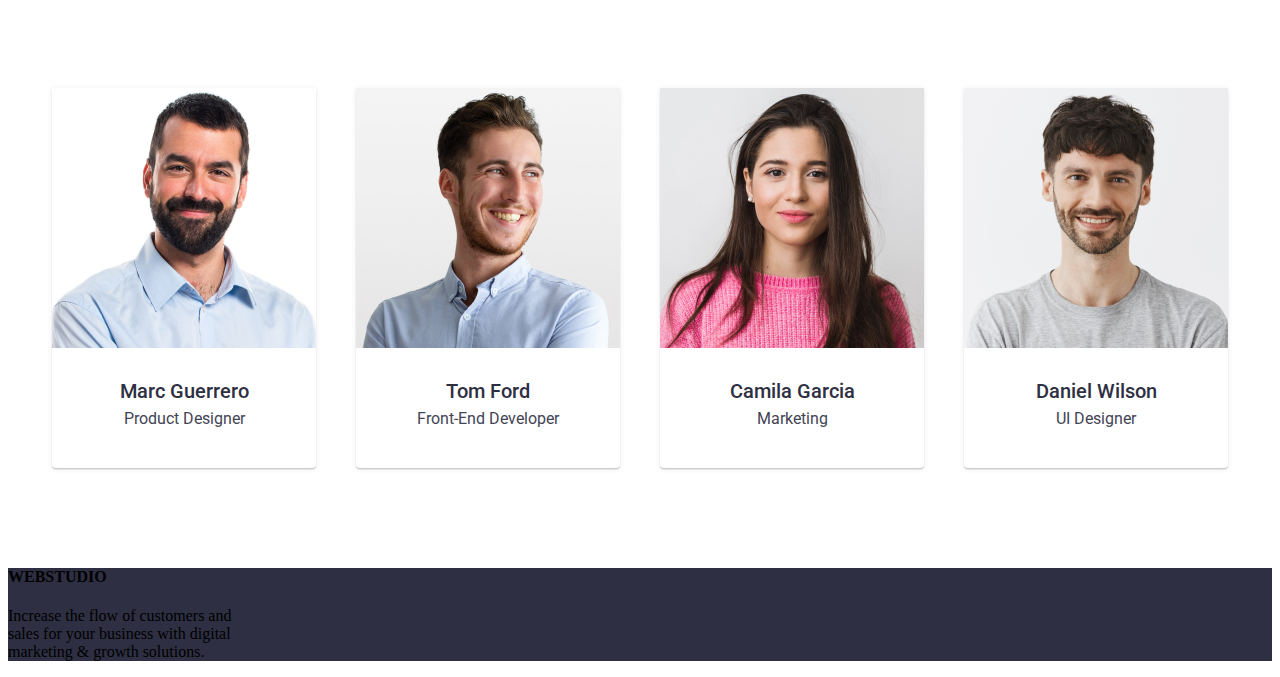
==== commit 008a3069: "updating css" ====
--- a/index.html
+++ b/index.html
@@ -80,7 +80,7 @@
             </div>
         </section>
     
-        <section class="team1">
+        <div class="team1">
             <h2 class="section-heading">Our Team</h2>
             <ul class="team-list">
                 <li class="team-member">
@@ -120,7 +120,7 @@
                     </div>
                 </li>
             </ul>
-        </section>
+        </div>
 
 </section>
     </main>
--- a/styles.css
+++ b/styles.css
@@ -265,7 +265,7 @@
 /* Section Services1 */
 .services1 {
     margin-top: 80px;
-    margin-bottom: 60px; /* Add margin to create distance */
+    margin-bottom: 80px; /* Add margin to create distance */
     text-align: center;
 }
 
@@ -296,92 +296,107 @@
 
 /* END OF SERVICES1 */
 
-/* Team1 */
+/* Team1 Section */
 
 .team1 {
-    min-width: 1440px;
-    height: 732px;
-    top: 1548px;
-    background: #F4F4FD;
-    text-align: center;
-    padding-top: 20px;
-    margin: 0 auto; /* Center the section horizontally */
-    display: flex;
-    flex-direction: column;
-    justify-content: center;
-    align-items: center;
-}
-
-.section-heading {
+    width: 100%;
+    min-height: 580px; Set a minimum height to account for the margin
+    background: var(--primary-light-mode-background);
+    margin-top: 40px;
+    position: relative;
+    padding-top: 80px; /* Add padding to create space at the top */
+    display: flex; /* Center the team members horizontally */
+    flex-wrap: wrap; /* Allow items to wrap to the next line on smaller screens */
+    justify-content: center; /* Center the team members horizontally */
+    text-align: center; /* Center text within the container */
+
+}
+
+.team1 h2.section-heading {
     font-family: "Roboto", sans-serif;
     font-weight: 700;
     font-size: 36px;
     letter-spacing: 2%;
     color: var(--primary-dark-overlays);
-    margin-top: 20px;
-    margin-bottom: 20px;
-}
-
-.team-list {
+    /* text-align: center; */
+    margin: 0; /* Reset margin to 0 */
+}
+
+.team1 ul.team-list {
     list-style: none;
     padding: 0;
-    display: flex;
-    flex-wrap: wrap;
-    justify-content: center;
-}
-
-.team-member {
+    margin: 0;
+    display: flex;
+    flex-wrap: wrap; /* Allow items to wrap to the next line on smaller screens */
+    justify-content: center; /* Center the team members horizontally */
+}
+
+.team1 .team-member {
+    text-decoration: none;
     width: 264px;
-    margin: 20px;
+    height: 380px;
+    padding: 0;
+    border-radius: 0 0 4px 4px;
     background: #FFFFFF;
-    border-radius: 0px 0px 4px 4px;
     box-shadow: 0px 2px 1px 0px #2E2F4214, 0px 1px 1px 0px #2E2F4229, 0px 1px 6px 0px #2E2F4214;
-}
-
-.team-member-content {
-    width: 100%;
-    padding: 0;
+    margin: 20px; /* Add margin around each team member */
+}
+
+.team1 .team-member-content1 {
+    width: 264px;
+    height: auto;
+    padding: 0 0 32px 0;
     display: flex;
     flex-direction: column;
     align-items: center;
-}
-
-.team-member img {
+    gap: 32px;
+}
+
+.team1 .team-member img {
     width: 264px;
     height: 260px;
-    border-radius: 0;
-}
-
-.team-member h3 {
+}
+
+.team1 .info-box {
+    width: 232px;
+    height: 56px;
+    gap: 8px;
+    display: flex;
+    flex-direction: column;
+    align-items: center;
+}
+
+.team1 h3 {
     font-family: "Roboto", sans-serif;
     font-weight: 500;
     font-size: 20px;
     letter-spacing: 2%;
     color: #2E2F42;
-    margin-top: 20px; /* Keep the top margin as is */
-    margin-bottom: 8px; /* Adjust the bottom margin to 8px */
-}
-
-.team-member p {
+    text-align: center;
+}
+
+.team1 p.body {
     font-family: "Roboto", sans-serif;
     font-weight: 400;
     font-size: 16px;
     letter-spacing: 2%;
     line-height: 24px;
     color: var(--primary-body-color);
-    margin-top: 0; /* Adjust the top margin to 8px */
-    margin-bottom: 20px; /* Keep the bottom margin as is */
-}
-
-/* Responsive styling */
-@media (max-width: 768px) {
-    .team-member {
-        width: calc(50% - 40px); /* 50% width with margin adjustments */
-    }
-}
-
-@media (max-width: 480px) {
-    .team-member {
-        width: 100%; /* Full width on smaller screens */
-    }
-}
+    text-align: center;
+}
+
+.team1 .info-box h3,
+.team1 .info-box p {
+    margin: 0; /* Reset the margin to zero */
+    line-height: 1.1; /* Set the minimum line height to 1.1 (adjust as needed) */
+}
+
+
+/* END OF TEAM1 */
+
+/* Footer */
+
+footer {
+    width: 100%;
+    background: #2E2F42;
+}
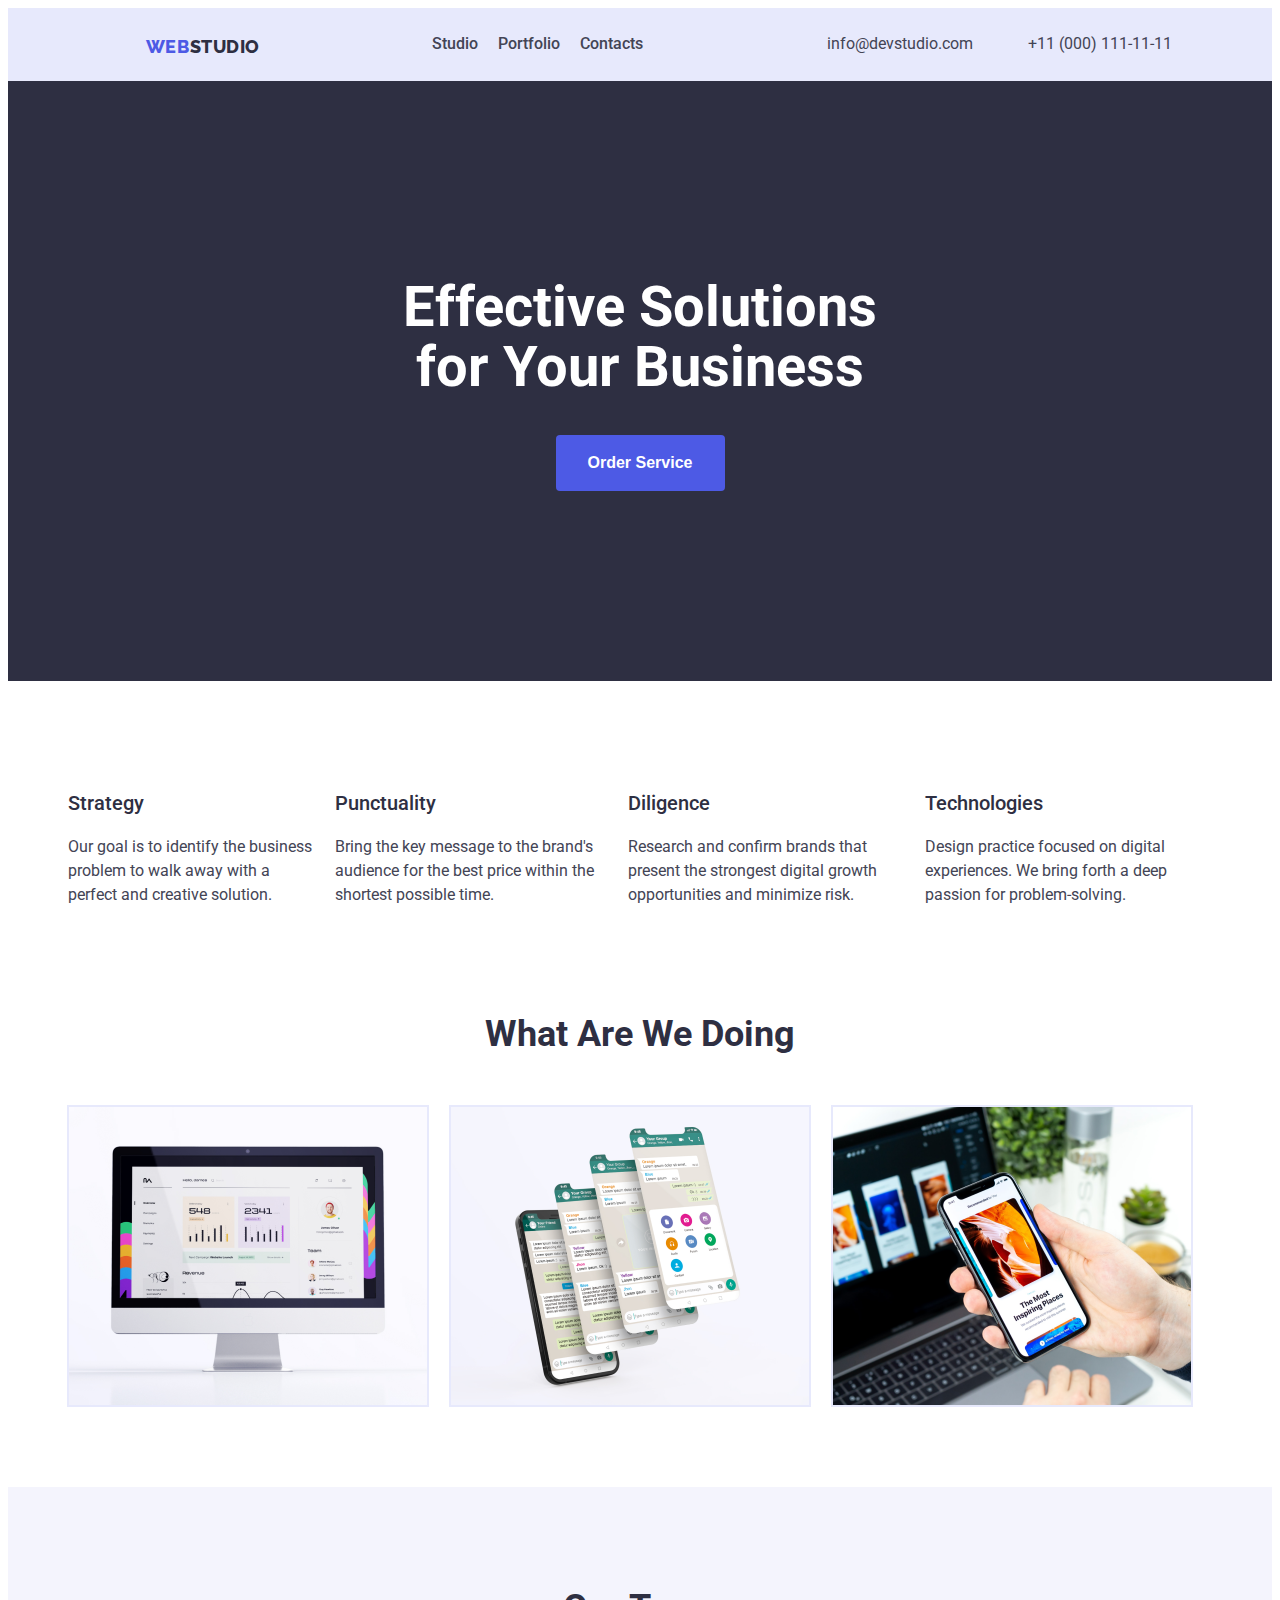
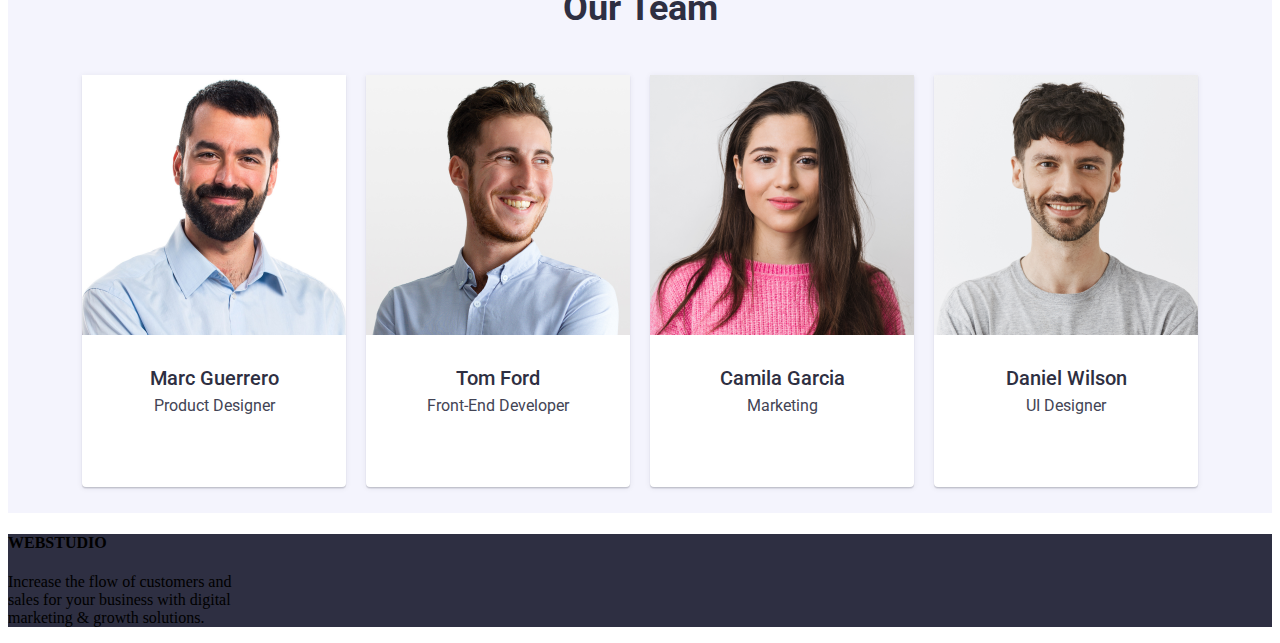
==== commit 3b866d25: "updating team" ====
--- a/index.html
+++ b/index.html
@@ -82,6 +82,7 @@
     
         <div class="team1">
             <h2 class="section-heading">Our Team</h2>
+            <div class="team-list-container">
             <ul class="team-list">
                 <li class="team-member">
                     <div class="team-member-content1"> <!-- Updated class name to differentiate -->
@@ -121,7 +122,7 @@
                 </li>
             </ul>
         </div>
-
+    </div>
 </section>
     </main>
     
--- a/styles.css
+++ b/styles.css
@@ -300,16 +300,11 @@
 
 .team1 {
     width: 100%;
-    min-height: 580px; Set a minimum height to account for the margin
-    background: var(--primary-light-mode-background);
+    background: #F4F4FD;
     margin-top: 40px;
     position: relative;
-    padding-top: 80px; /* Add padding to create space at the top */
-    display: flex; /* Center the team members horizontally */
-    flex-wrap: wrap; /* Allow items to wrap to the next line on smaller screens */
-    justify-content: center; /* Center the team members horizontally */
-    text-align: center; /* Center text within the container */
-
+    padding-top: 80px;
+    text-align: center; /* Center text horizontally */
 }
 
 .team1 h2.section-heading {
@@ -318,34 +313,36 @@
     font-size: 36px;
     letter-spacing: 2%;
     color: var(--primary-dark-overlays);
-    /* text-align: center; */
     margin: 0; /* Reset margin to 0 */
-}
-
-.team1 ul.team-list {
+    padding: 20px 0; /* Add padding to separate from team-list */
+}
+
+.team1 .team-list-container {
+    display: flex;
+    justify-content: center; /* Center the list horizontally */
+}
+
+.team1 .team-list {
     list-style: none;
     padding: 0;
-    margin: 0;
-    display: flex;
-    flex-wrap: wrap; /* Allow items to wrap to the next line on smaller screens */
-    justify-content: center; /* Center the team members horizontally */
+    display: flex; /* Make the list items flex containers */
+    justify-content: center; /* Center the list items horizontally */
 }
 
 .team1 .team-member {
     text-decoration: none;
-    width: 264px;
-    height: 380px;
-    padding: 0;
-    border-radius: 0 0 4px 4px;
+    width: 264px; /* Set width to 264px */
+    height: 380px; /* Set height to 380px */
+    margin: 10px; /* Add margin between team members */
+    border-radius: 0px 0px 4px 4px; /* Set border-radius */
     background: #FFFFFF;
     box-shadow: 0px 2px 1px 0px #2E2F4214, 0px 1px 1px 0px #2E2F4229, 0px 1px 6px 0px #2E2F4214;
-    margin: 20px; /* Add margin around each team member */
+    padding: 0px 0px 32px 0px; /* Set padding */
 }
 
 .team1 .team-member-content1 {
-    width: 264px;
+    max-width: auto;
     height: auto;
-    padding: 0 0 32px 0;
     display: flex;
     flex-direction: column;
     align-items: center;
@@ -391,8 +388,22 @@
     line-height: 1.1; /* Set the minimum line height to 1.1 (adjust as needed) */
 }
 
+/* Media query for smaller screens */
+@media (max-width: 768px) { /* Adjust the breakpoint as needed */
+    .team1 .team-list-container {
+        flex-direction: column;
+        align-items: center;
+    }
+    
+    .team1 .team-member {
+        width: 264px; /* Set width to 264px */
+        margin: 10px; /* Add margin between team members */
+    }
+}
+
 
 /* END OF TEAM1 */
+
 
 /* Footer */
 
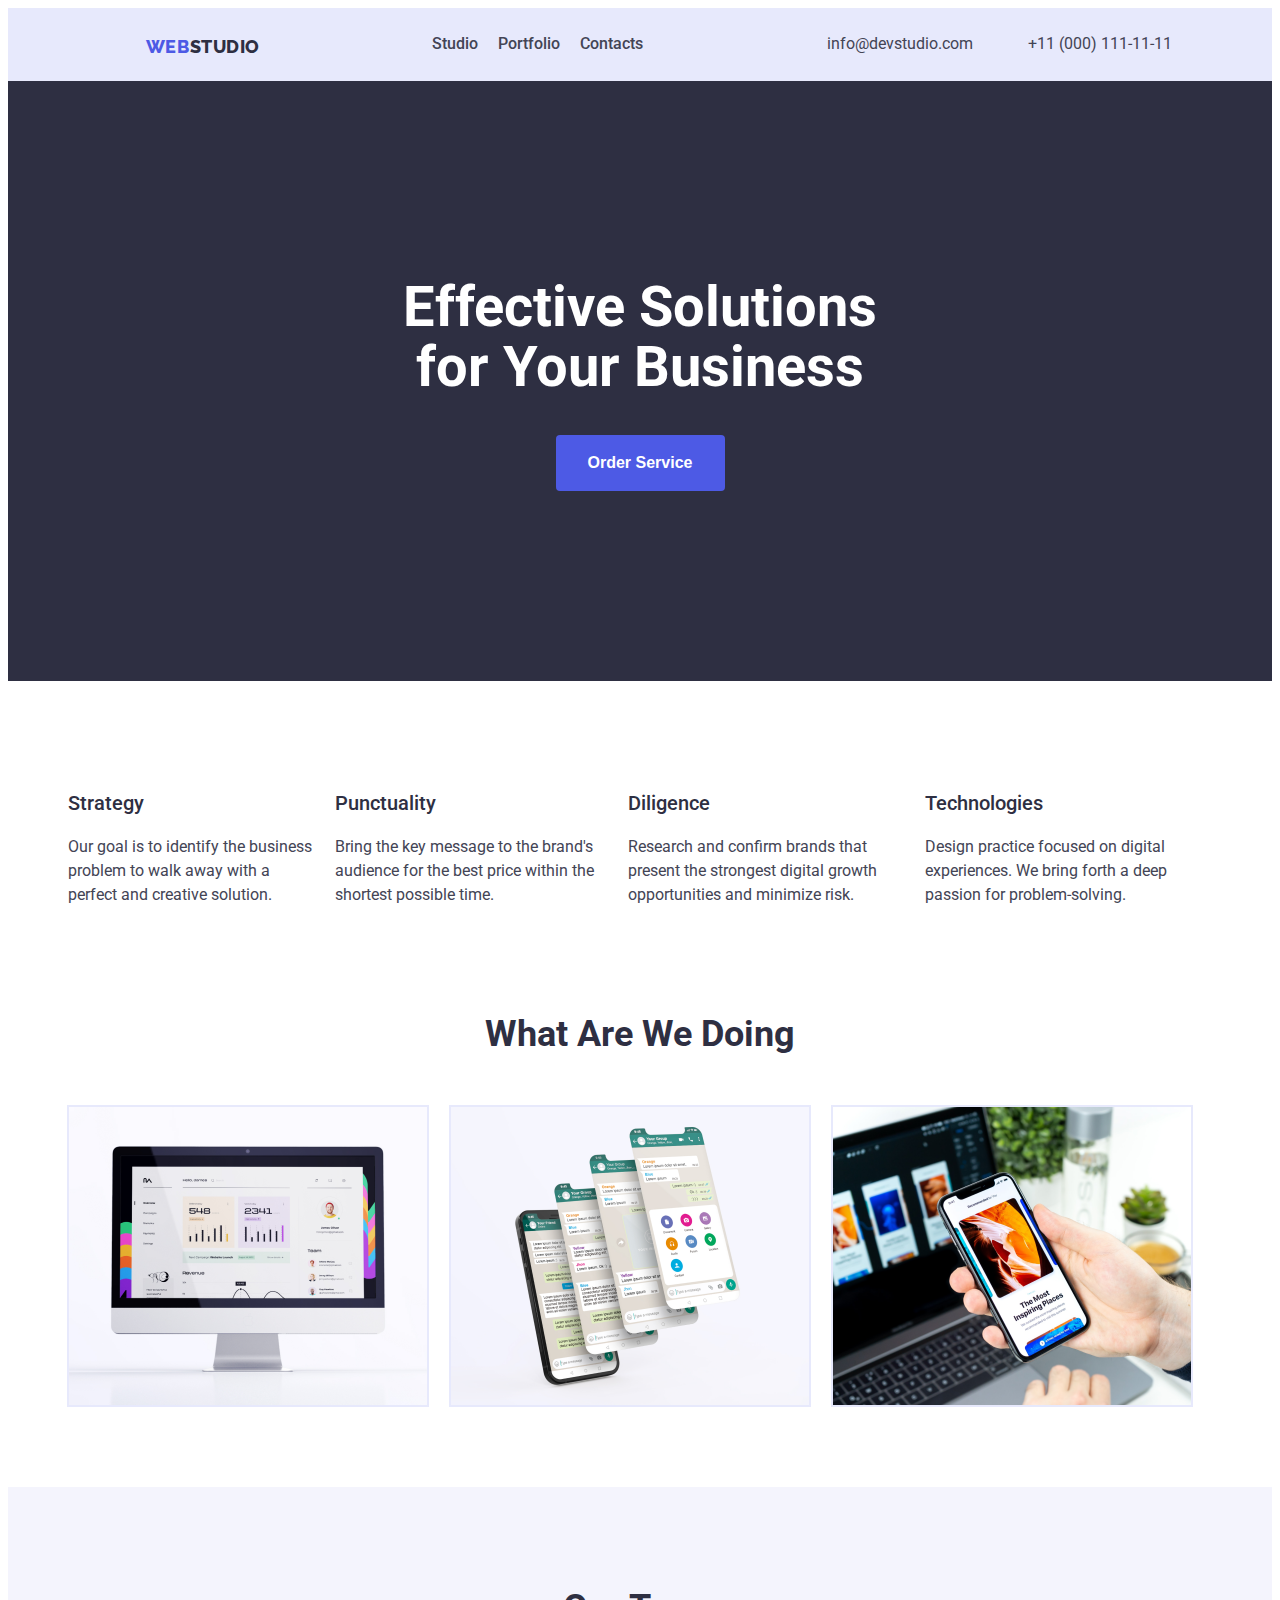
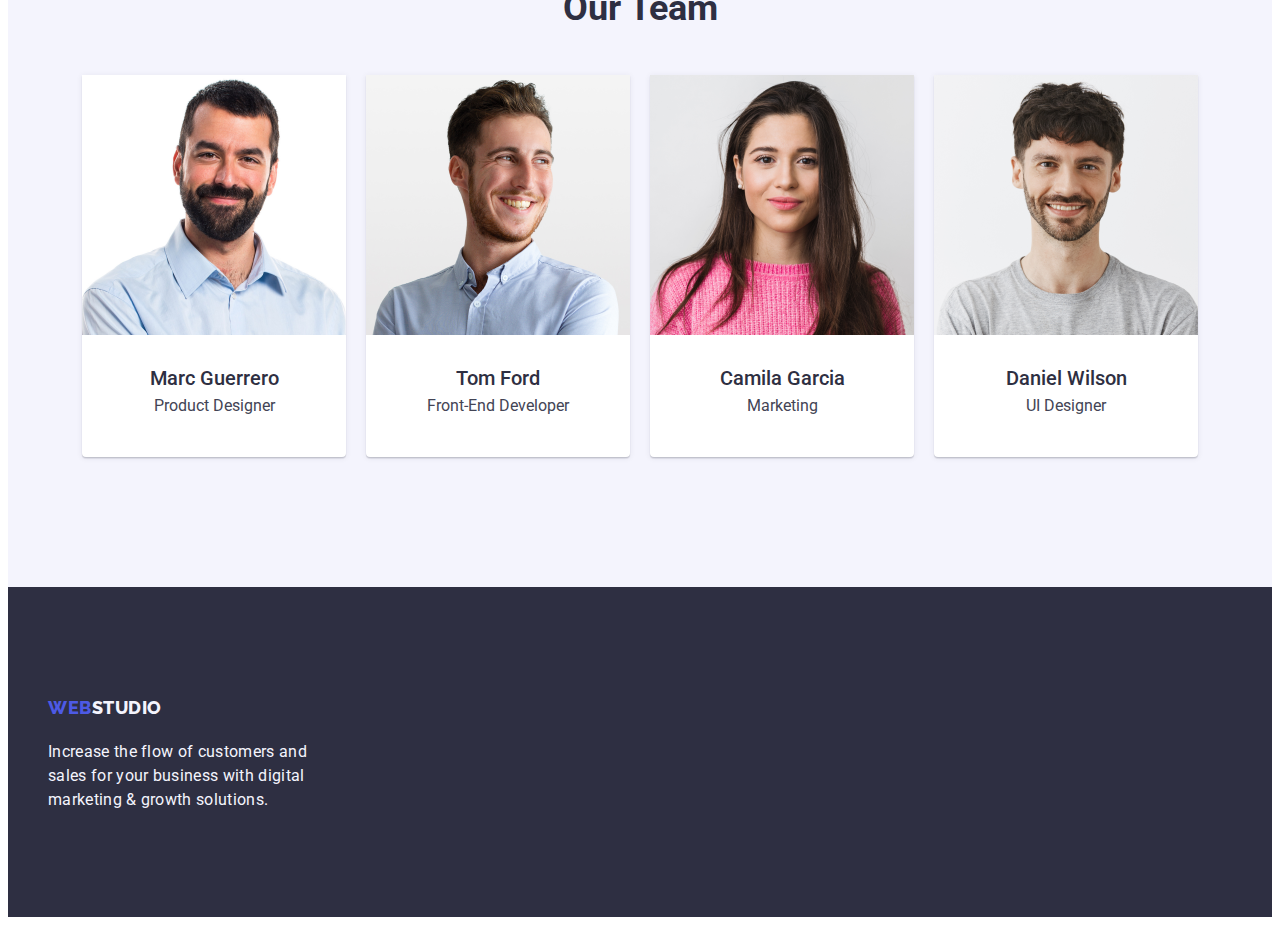
==== commit ae9a91f6: "updated footer" ====
--- a/index.html
+++ b/index.html
@@ -127,9 +127,14 @@
     </main>
     
 <footer>
-        <h4><span id="web-footer">WEB</span><span id="studio-footer">STUDIO</span></h4>
-        <p>Increase the flow of customers and <br> sales for your business with digital <br> marketing & growth solutions.</p>
+        <ul class="footer-list-container">
+            <li>
+                <h4><span id="web-footer">WEB</span><span id="studio-footer">STUDIO</span></h4>
+                <p>Increase the flow of customers and <br> sales for your business with digital <br> marketing & growth solutions.</p>
+            </li>
+        </ul>
+        
 </footer>
 
-    </body>
+</body>
 </html>--- a/styles.css
+++ b/styles.css
@@ -300,6 +300,7 @@
 
 .team1 {
     width: 100%;
+    min-height: 620px;
     background: #F4F4FD;
     margin-top: 40px;
     position: relative;
@@ -319,6 +320,7 @@
 
 .team1 .team-list-container {
     display: flex;
+    flex-wrap: wrap; /* added for responsive layout */
     justify-content: center; /* Center the list horizontally */
 }
 
@@ -326,13 +328,15 @@
     list-style: none;
     padding: 0;
     display: flex; /* Make the list items flex containers */
+    flex-wrap: wrap; /* Allow the items to wrap to the next line */
     justify-content: center; /* Center the list items horizontally */
+    
 }
 
 .team1 .team-member {
     text-decoration: none;
     width: 264px; /* Set width to 264px */
-    height: 380px; /* Set height to 380px */
+    height: 350px; /* Set height to 380px, will place socials here */
     margin: 10px; /* Add margin between team members */
     border-radius: 0px 0px 4px 4px; /* Set border-radius */
     background: #FFFFFF;
@@ -390,24 +394,62 @@
 
 /* Media query for smaller screens */
 @media (max-width: 768px) { /* Adjust the breakpoint as needed */
-    .team1 .team-list-container {
+    .team1 .team-list {
         flex-direction: column;
         align-items: center;
     }
-    
+
     .team1 .team-member {
-        width: 264px; /* Set width to 264px */
-        margin: 10px; /* Add margin between team members */
+        width: 100%; /* Set width to 100% to make each member appear on a separate line */
+        margin: 20px 0; /* Add margin between team members on smaller screens */
     }
 }
 
-
 /* END OF TEAM1 */
 
 
-/* Footer */
-
+/* Footer Styles */
 footer {
     width: 100%;
     background: #2E2F42;
-}
+    padding: 40px 0;
+}
+
+.footer-list-container {
+    width: auto;
+    height: 250px;
+    top: 2280px;
+    margin: 0 auto;
+    display: flex;
+    flex-direction: column;
+    justify-content: center;
+    align-items: flex-start;
+    list-style: none;
+    padding-left: 40px;
+}
+
+#web-footer, #studio-footer {
+    font-family: "Raleway", sans-serif;
+    font-size: 18px;
+    font-weight: 800;
+    line-height: 21px;
+    letter-spacing: 0.03em;
+    text-align: left;
+    color: #4D5AE5; /* WEB */
+}
+
+#studio-footer {
+    color: #F4F4FD; /* STUDIO */
+}
+
+.footer-list-container p {
+    font-family: "Roboto", sans-serif;
+    font-size: 16px;
+    font-weight: 400;
+    line-height: 24px;
+    letter-spacing: 0.02em;
+    text-align: left;
+    color: #F4F4FD;
+}
+
+/* Additional Styling for the footer as
